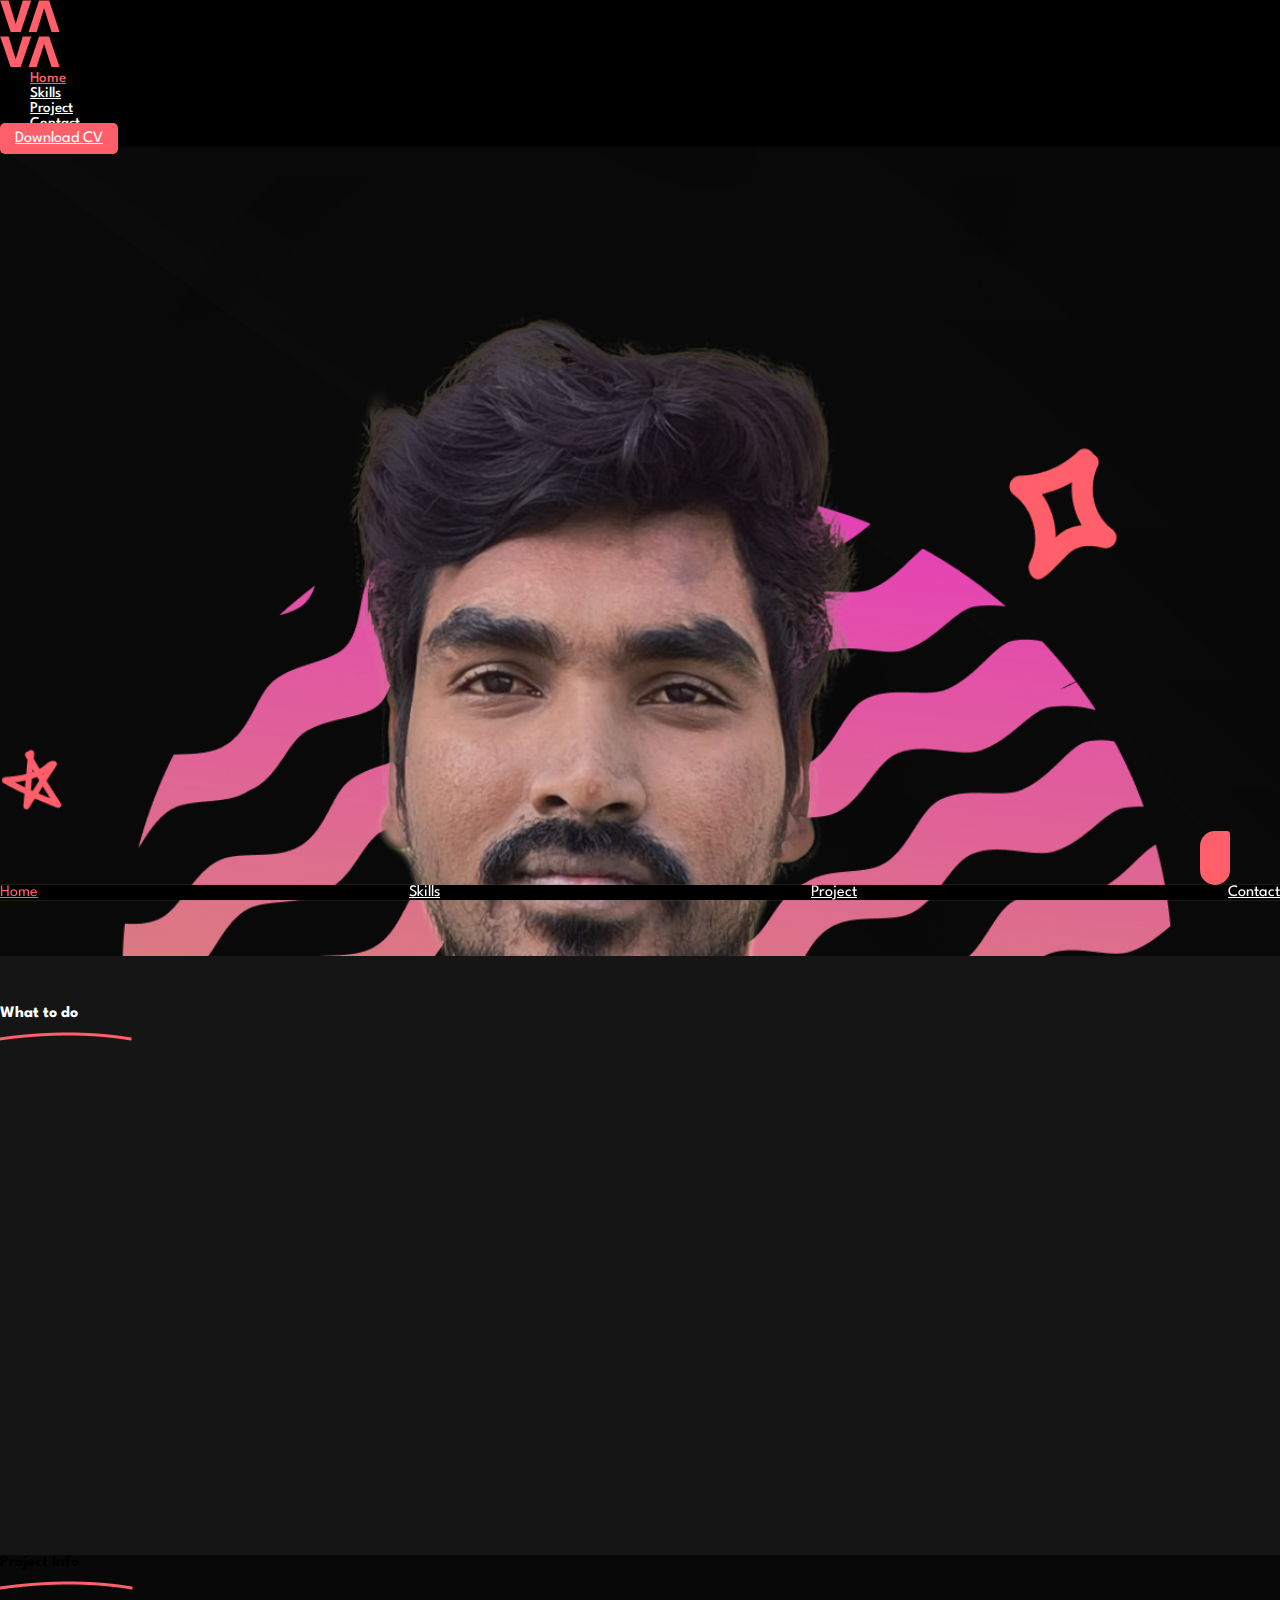
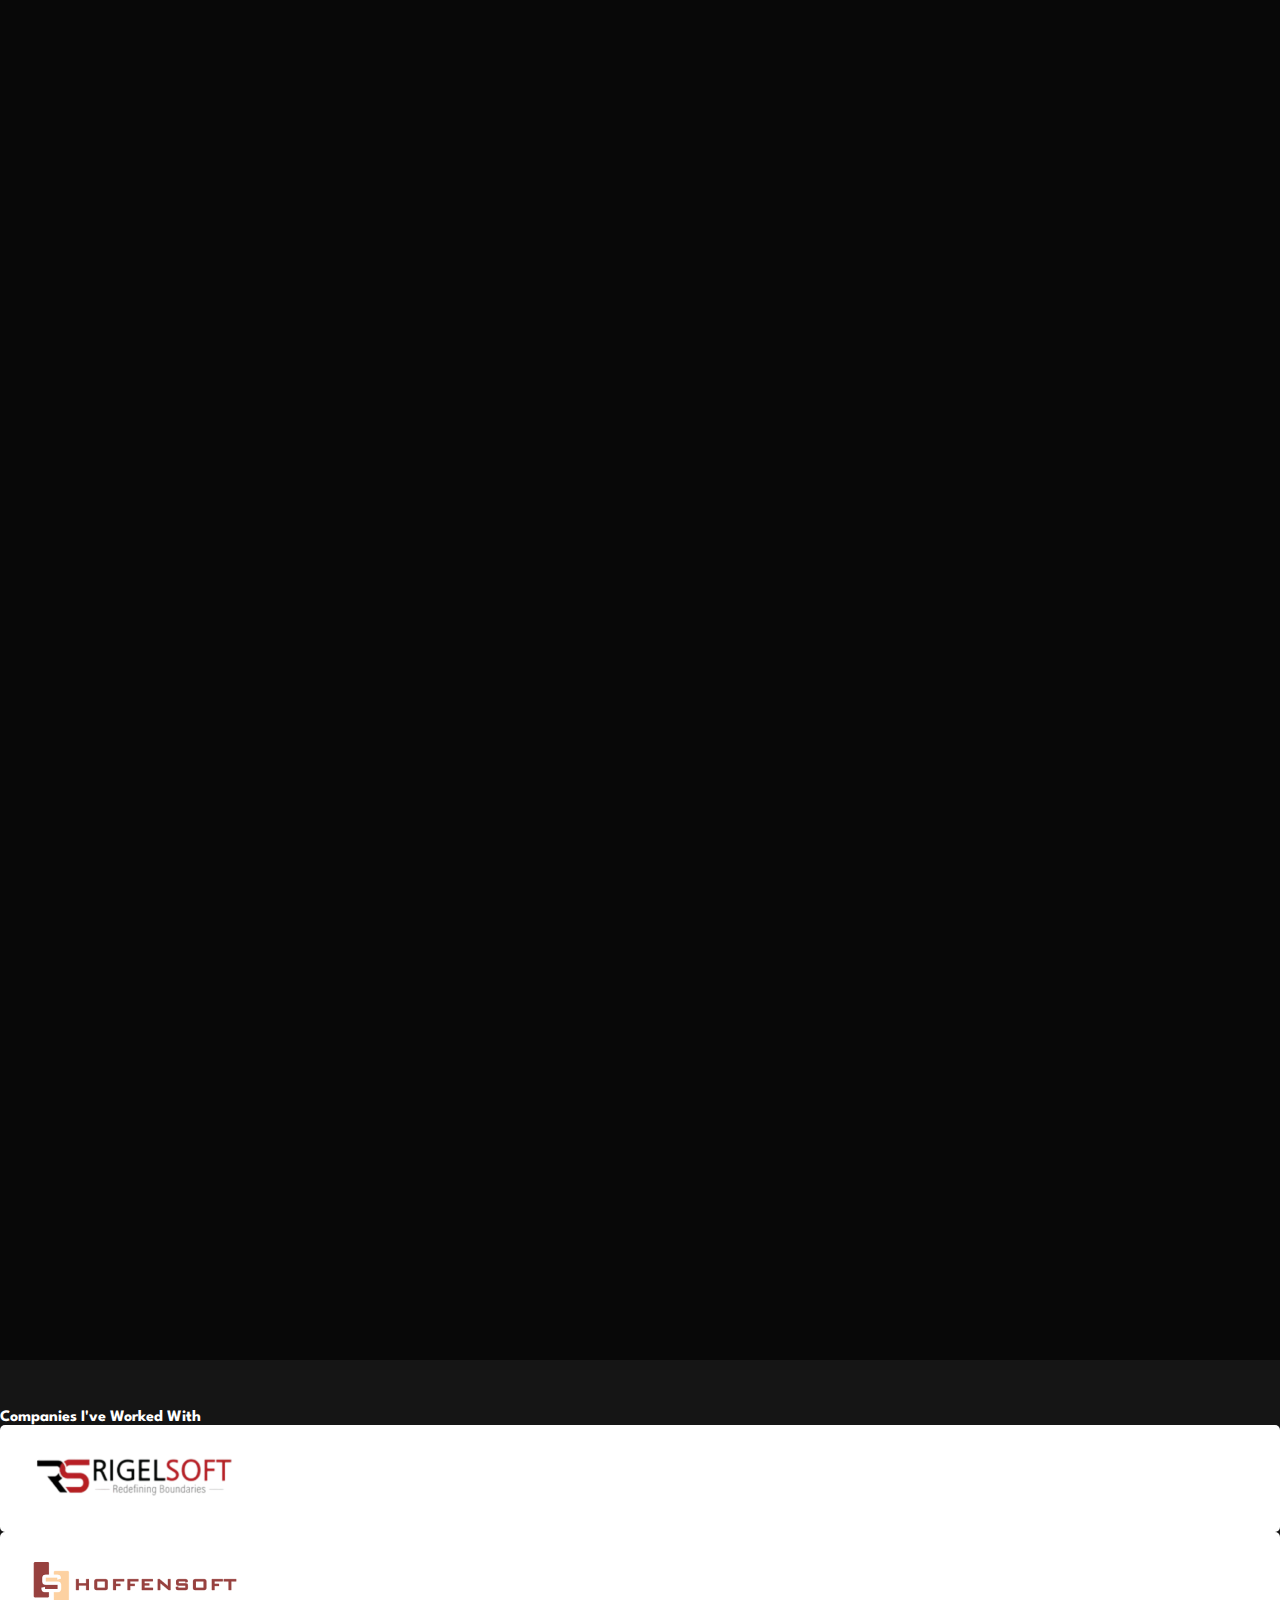
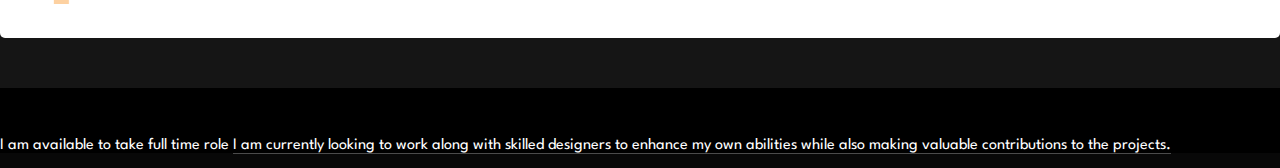
==== index.html @ badbd42b "first commit" ====
<!DOCTYPE html>
<html lang="en">
<head>
  <meta charset="UTF-8">
  <meta http-equiv="X-UA-Compatible" content="IE=edge">
  <meta name="viewport" content="width=device-width, initial-scale=1.0">
  <title>Vasanth | UI/UX Designer | Front End Developer</title>
  <link rel="stylesheet" href="style.css">

  <link href="https://unpkg.com/aos@2.3.1/dist/aos.css" rel="stylesheet">

  <!-- Bootstrap -->
  <link href="https://cdn.jsdelivr.net/npm/bootstrap@5.1.3/dist/css/bootstrap.min.css" rel="stylesheet"
    integrity="sha384-1BmE4kWBq78iYhFldvKuhfTAU6auU8tT94WrHftjDbrCEXSU1oBoqyl2QvZ6jIW3" crossorigin="anonymous"/>
    <script src="https://cdn.jsdelivr.net/npm/bootstrap@5.1.3/dist/js/bootstrap.bundle.min.js"
    integrity="sha384-ka7Sk0Gln4gmtz2MlQnikT1wXgYsOg+OMhuP+IlRH9sENBO0LRn5q+8nbTov4+1p"
    crossorigin="anonymous"></script>

  <!-- Icons -->
  <link rel="stylesheet" href="https://pro.fontawesome.com/releases/v5.10.0/css/all.css"
    integrity="sha384-AYmEC3Yw5cVb3ZcuHtOA93w35dYTsvhLPVnYs9eStHfGJvOvKxVfELGroGkvsg+p" crossorigin="anonymous" />

  <!-- Slider -->
  <link rel="stylesheet" href="https://unpkg.com/swiper/swiper-bundle.min.css" />
  <script src="https://unpkg.com/swiper/swiper-bundle.min.js"></script>

  <!-- Jquery -->
  <script src="https://ajax.googleapis.com/ajax/libs/jquery/3.5.1/jquery.min.js"></script>

  <!-- Own Script -->
  <script src="script.js"></script>
</head>
<body>
  <div id="whatsappChat"></div>
  <div id="header"></div>
  <div class="land_page">
    <div class="container">
      <div class="row align-items-center pt-2 pb-5 py-md-5">
        <div class="col-md-6 col-12 text-end d-block d-md-none">
          <img src="images/vasa.png" alt="ref_img" width="100%">
         </div>
        <div class="col-md-6 px-4 mt-5 mt-md-0 col-12">
          <h1>Hello&#128075; ,</h1>
          <h1>I am <span class="grad_text">Vasantharaj</span></h1>
          <p>Passionate UI Designer and Front-end Developer dedicated to crafting visually stunning and user-centric interfaces, seamlessly bridging design and functionality to deliver exceptional digital experiences.</p>
          <div class="d-flex gap-3 align-items-center">
            <a href="mailto:vasantharaj1998t@gmail.com" class="text-decoration-none btn_va">Hire Me</a>
            <a href="Vasanth_123.pdf" class="text-decoration-none btn_outline_va" download="vasanth_resume">Download CV</a>
          </div>
          <div class="social mt-5 d-flex gap-5 align-items-center">
            <a href="https://linkedln.in/vasantharaj98" target="_blank">
              <i class="fab fa-linkedin"></i>
             </a>
             <a href="https://github.com/vasantharaj98" target="_blank">
              <i class="fab fa-github-square"></i>
            </a>
            <a href="https://www.instagram.com/varnam.designs" target="_blank">
  
              <i class="fab fa-instagram"></i>
                     </a>
            <a href="https://www.behance.net/vasanthraj5" target="_blank">
  
              <i class="fab fa-behance-square"></i>        </a>
            <a href="https://dribbble.com/vasantharaj98" target="_blank">
              <i class="fab fa-dribbble-square"></i>  </a>
          </div>
        </div>
        <div class="col-md-6 col-12 text-end d-none d-md-block">
         <img src="images/vasa.png" alt="ref_img" width="500">
        </div>
      </div>
    </div>
  </div>
  <section id="skills">
  <div class="skill">
    <div class="container">
      <div class="d-flex justify-content-center align-items-center">
        <h4 class="heading">What to do</h4>
      </div>
      <div class="row gy-4 px-2 py-5">
        <div data-aos="fade-right" data-aos-easing="ease-in-out"
        data-aos-duration="600" class="col-md-6 col-12">
            <div class="cus_card">
              <h4>UI/UX Design</h4>
              <div class="row mt-3 gy-4">
                <div class="col-md-6 col-12">
                    <img src="images/star.svg" alt="star" width="25"><span class="ms-3">Web/Mobile App UI</span>
                </div>
                <div class="col-md-6 col-12">
                  <img src="images/star.svg" alt="star" width="25"><span class="ms-3">User Experience</span>
                </div>
                <div class="col-md-6 col-12">
                  <img src="images/star.svg" alt="star" width="25"><span class="ms-3">Icons and Illustrations</span>
                </div>
                <div class="col-md-6 col-12">
                  <img src="images/star.svg" alt="star" width="25"><span class="ms-3">Design System</span>
              </div>
              <div class="col-md-6 col-12">
                <img src="images/star.svg" alt="star" width="25"><span class="ms-3">Micro Interactions</span>
              </div>
              </div>
            </div>
        </div>
        <div data-aos="fade-left" data-aos-easing="ease-in-out"
        data-aos-duration="600" class="col-md-6 col-12">
          <div class="cus_card">
            <h4>Front End Development</h4>
            <div class="row mt-3 gy-4">
              <div class="col-md-6 col-12">
                  <img src="images/star.svg" alt="star" width="25"><span class="ms-3">Web/Mobile App UI</span>
              </div>
              <div class="col-md-6 col-12">
                <img src="images/star.svg" alt="star" width="25"><span class="ms-3">User Experience</span>
              </div>
              <div class="col-md-6 col-12">
                <img src="images/star.svg" alt="star" width="25"><span class="ms-3">Icons and Illustrations</span>
              </div>
              <div class="col-md-6 col-12">
                <img src="images/star.svg" alt="star" width="25"><span class="ms-3">Design System</span>
            </div>
            <div class="col-md-6 col-12">
              <img src="images/star.svg" alt="star" width="25"><span class="ms-3">Micro Interactions</span>
            </div>
            </div>
          </div>
        </div>
      </div>
    </div>
  </div>
</section>
<section id="project">
  <div class="py-5">
    <div class="container">
      <div class="d-flex justify-content-center align-items-center">
        <h4 class="heading text-white">Project Info</h4>
      </div>
      <div class="row gy-4 px-2 py-5">
        <div data-aos="zoom-in" data-aos-easing="linear"
        data-aos-duration="600" class="col-md-6 col-12">
          <a href="#" style="text-decoration: none;">
            <div class="cus_card">
              <h3>TruckBee</h3>
              <span class="text-muted">Branding, Interaction, Web Design, App Design</span>
              <div class="row mt-3 gy-4">
                <div class="col-6">
                    <img src="images/truck_logo_2 1.jpg" alt="star" style="object-fit: cover;width: 100%;">
                </div>
                <div class="col-6">
                  <img src="images/truck_2.jpg" alt="star" style="object-fit: cover;width: 100%;">
                </div>
              </div>
            </div>
          </a>
        </div>
        <div data-aos="zoom-in" data-aos-easing="linear"
        data-aos-duration="600" data-aos-delay="500" class="col-md-6 col-12">
          <a href="#" style="text-decoration: none;">
            <div class="cus_card">
              <h3>Uyiri</h3>
              <span class="text-muted">Branding, Interaction, App Design</span>
              <div class="row mt-3 gy-4">
                <div class="col-6">
                    <img src="images/truck_logo_2 1.jpg" alt="star" style="object-fit: cover;width: 100%;">
                </div>
                <div class="col-6">
                  <img src="images/truck_2.jpg" alt="star" style="object-fit: cover;width: 100%;">
                </div>
              </div>
            </div>
          </a>
        </div>
        <div data-aos="zoom-in" data-aos-easing="linear"
        data-aos-duration="600" class="col-md-6 col-12">
          <a href="#" style="text-decoration: none;">
            <div class="cus_card">
              <h3>Lyfngo</h3>
              <span class="text-muted">Branding, Interaction, Web Design, App Design</span>
              <div class="row mt-3 gy-4">
                <div class="col-6">
                    <img src="images/truck_logo_2 1.jpg" alt="star" style="object-fit: cover;width: 100%;">
                </div>
                <div class="col-6">
                  <img src="images/truck_2.jpg" alt="star" style="object-fit: cover;width: 100%;">
                </div>
              </div>
            </div>
          </a>
        </div>
        <div data-aos="zoom-in" data-aos-easing="linear"
        data-aos-duration="600" data-aos-delay="500" class="col-md-6 col-12">
          <a href="#" style="text-decoration: none;">
            <div class="cus_card">
              <h3>Uyirbu</h3>
              <span class="text-muted">Web Design, Development</span>
              <div class="row mt-3 gy-4">
                <div class="col-6">
                    <img src="images/truck_logo_2 1.jpg" alt="star" style="object-fit: cover;width: 100%;">
                </div>
                <div class="col-6">
                  <img src="images/truck_2.jpg" alt="star" style="object-fit: cover;width: 100%;">
                </div>
              </div>
            </div>
          </a>
        </div>
        <div class="col-md-6  col-12" data-aos="zoom-in" data-aos-easing="linear"
        data-aos-duration="600">
          <a href="#" style="text-decoration: none;">
            <div class="cus_card">
              <h3>Origin</h3>
              <span class="text-muted">Branding, Web Design</span>
              <div class="row mt-3 gy-4">
                <div class="col-6">
                    <img src="images/truck_logo_2 1.jpg" alt="star" style="object-fit: cover;width: 100%;">
                </div>
                <div class="col-6">
                  <img src="images/truck_2.jpg" alt="star" style="object-fit: cover;width: 100%;">
                </div>
              </div>
            </div>
          </a>
        </div>
      </div>
    </div>
  </div>
</section>
  <div class="skill">
    <div class="container">
      <div class="d-flex justify-content-center align-items-center">
        <h4 class="heading">Companies I've Worked With</h4>
      </div>
      <div class="row justify-content-center gy-4 py-5">
        <div class="col-md-3 col-11">
            <div class="com_card text-center">
              <a href="https://rigelsoft.com/" target="_blank">
              <img src="images/rigel.png" alt="rigel">
            </a>
            </div>
        </div>
        <div class="col-md-3 col-11">
          <div class="com_card text-center">
            <a href="https://www.hoffensoft.com/" target="_blank">
            <img src="images/hoffen.png" alt="hoffen">
          </a>
          </div>
        </div>
      </div>
    </div>
  </div>
  <div id="footer"></div>
  <div class="mobile_menu d-md-none">
    <div class="container px-4 py-3">
      <ul class="navbar-nav">
        <li class="nav-item">
          <a class="nav-link active" aria-current="page" href="#">Home</a>
        </li>
        <li class="nav-item">
          <a class="nav-link" href="#skills">Skills</a>
        </li>
        <li class="nav-item">
          <a class="nav-link" href="#project">Project</a>
        </li>
        <li class="nav-item">
          <a class="nav-link" href="#footer">Contact</a>
        </li>
      </ul>
    </div>
  </div>
</body>

<script src="https://unpkg.com/aos@2.3.1/dist/aos.js"></script>

<script>
  AOS.init();
</script>

</html>
---- style.css ----
@import url('https://fonts.googleapis.com/css2?family=League+Spartan:wght@100;300;400;500;600&display=swap');

:root {
    --FONT-FAMILY-ONE: 'League Spartan', sans-serif;
    --FONT-FAMILY-TWO: 'Poppins', sans-serif;
    --BLACK: #000;
    --WHITE:#fff;
    --PRIMARY-COLOR: #FF5F6A;
    --SECONDARY-COLOR: #1A8917;
    --TEXT-COLOR: #ececec;
    --BG-COLOR: #080808;
    --SEC-BG-COLOR: #151515;
    --BORDER-COLOR: #ffdbbe;
    --LIGHT-COLOR: #c6c6c6;
}

*{
    margin: 0;
    padding: 0;
    box-sizing: border-box;
    scroll-behavior: smooth;
}
body{
    background-color: var(--BG-COLOR) !important;
    width: 100%;
    height: 100%;
    font-family: var(--FONT-FAMILY-ONE) !important;
    min-height: 100vh;
    display: flex;
    flex-direction: column;
}

.btn_va{
    background-color: var(--PRIMARY-COLOR);
    color: #fff; 
    padding: 10px 15px;
    border-radius: 5px;
    border-color: var(--PRIMARY-COLOR) !important;
    border: 1px solid;
}
.btn_outline_va{
    border-color: var(--PRIMARY-COLOR);
    border: 1px solid;
    color: var(--PRIMARY-COLOR); 
    padding: 10px 15px;
    border-radius: 5px;
}

.btn_va:hover{
    background-color: var(--PRIMARY-COLOR);
    color: #fff; 
    position: relative;
    overflow: hidden;
}
.btn_va:hover::before{
    content: '';
    width: 15px;
    height: 100px;
    transform: rotate(45deg);
    background: #fff;
    position: absolute;
    top: -50px;
    left: -10px;
    opacity: 0;
    animation: slide 0.5s ease-in-out;
}
@keyframes slide{
    from{
        top: -50px;
        left: -10px;
        opacity: 0;
    }
    to{
        top: -10px;
        left: 150px;  
        opacity: 1;
    }
}
.btn_outline_va:hover{
    border-color: var(--PRIMARY-COLOR);
    color: var(--PRIMARY-COLOR); 
    position: relative;
    overflow: hidden;
}
.btn_outline_va:hover::before{
    content: '';
    width: 15px;
    height: 100px;
    transform: rotate(45deg);
    background: #fff;
    position: absolute;
    top: -50px;
    left: -10px;
    opacity: 0;
    animation: slide 0.5s ease-in-out;
}

.heading{
    position: relative;
    width: fit-content;
}
.heading::before{
    content: url(images/Vector.png);
    position: absolute;
    left: 50%;
    transform: translateX(-50%);
    bottom: -35px;
}
.cus_card{
    border-radius: 5px;
    border: 1px solid rgba(255, 95, 106, 0.27);
    background: linear-gradient(117deg, rgba(255, 255, 255, 0.07) 0.95%, rgba(255, 255, 255, 0.00) 100%);
    backdrop-filter: blur(18.5px);
    color: var(--WHITE);
    padding: 40px;

}
.com_card{
    border-radius: 5px;
    background: #fff;
    backdrop-filter: blur(18.5px);
    color: var(--WHITE);
    padding: 30px;
}
.available{
    position: relative;
}
.available::before{
    content: '';
    width: 15px;
    height: 15px;
    border-radius: 50%;
    background-color: #1A8917;
    position: absolute;
    top: 3.5px;
    left: -30px;
    display: block;
}
.available::after{
    content: '';
    width: 15px;
    height: 15px;
    border-radius: 50%;
    position: absolute;
    display: block;
    animation: myMove 2s infinite ease-in-out;
}

@keyframes myMove {
    0%{
        width: 15px;
        height: 15px;
        top: 3.5px;
        left: -30px;
        border: 2px solid #1A8917;
        opacity: 1;
    }
    100%{
        width: 30px;
        height: 30px;
        border: 2px solid #1A8917;
        opacity: 0;
        top: -4px;
        left: -37px;
    }
}

/* Header */
.top_header{
    z-index: 100;
    width: 100%;
    background-color: var(--BLACK);
}
.top_header .fixed-top{
    top: -40px !important;
    transform: translateY(40px);
    transition: transform .3s ease;
    background-color: var(--BLACK);
}
/* Header */

/* Header V3 */
.top_header.v3{
    box-shadow: 0px 0px 3px;
}
.top_header.v3 .fixed-top{
    box-shadow: 0px 0px 3px;
}
.top_header.v3 .nav-link{
    font-size: 15px;
    font-weight: 500;
    padding: 0px 30px !important;
    color: var(--WHITE) !important;
}
.top_header.v3 .nav-link:hover{
    color: var(--PRIMARY-COLOR) !important;
}
.top_header.v3 .nav-link.active{
    color: var(--PRIMARY-COLOR) !important;
}
.top_header.v3 .fixed-top .nav-link{
    color: var(--WHITE)!important;
}
.top_header.v3 .fixed-top .nav-link.active{
    color: var(--PRIMARY-COLOR)!important;
}
.top_header.v3 .fixed-top .nav-link:hover{
    color: var(--PRIMARY-COLOR) !important;
}
.top_header.v3 .btn{
    background-color: var(--PRIMARY-COLOR);
    color: #fff; 
    padding: 8px 15px;
    border-radius: 5px;
    position: relative;
    overflow: hidden;
}
.top_header.v3 .btn:hover::before{
    content: '';
    width: 15px;
    height: 100px;
    transform: rotate(45deg);
    background: #fff;
    position: absolute;
    top: -50px;
    left: -10px;
    opacity: 0;
    animation: slide 0.5s ease-in-out;
}
.top_header.v3 .dropdown-menu{
    background-color: var(--SECONDARY-COLOR) !important;
    width: 250px;
}
.top_header.v3 .dropdown-item{
    color: var(--WHITE) !important;
    font-size: 14px;
}
.top_header.v3 .dropdown-item:hover{
    background-color: var(--SECONDARY-COLOR) !important;
}
.top_header.v3 .dropdown-item:focus{
    background-color: var(--SECONDARY-COLOR) !important;
}
/* Header V3 */

/* Footer V1 */
#footer{
    margin-top: auto;
}
.footer.v1{
    background-color: var(--BLACK);
    color: var(--WHITE);
}
.footer.v1 i{
    color: var(--WHITE);
    font-size: 27px;
} 
.footer.v1 i:hover{
    color: var(--PRIMARY-COLOR);
    font-size: 27px;
}
/* Footer V1 */

.mobile_menu{
    position: fixed;
    bottom: 0;
    width: 100%;
    background: var(--BLACK);
    box-shadow: 0px 0px 1px #737373;
}

.mobile_menu .navbar-nav{
    display: flex;
    justify-content: space-between;
    flex-direction: row;
}

.mobile_menu .nav-link{
    color: var(--WHITE);
}

.mobile_menu .nav-link.active{
    color: var(--PRIMARY-COLOR);
}

.mobile_menu .nav-link:hover{
    color: var(--PRIMARY-COLOR);
}

.social a{
    font-size: 27px;
    color: var(--WHITE);
    text-decoration: none;
}
.social a:hover{
    font-size: 27px;
    color: var(--PRIMARY-COLOR);
    text-decoration: none;
}

/* Whatsapp Chat */
.chat_withus{
    position: fixed;
    right:50px;
    bottom:30px;
    z-index: 1111111; 
}
.chat-red{
    background-color: var(--PRIMARY-COLOR) !important;
    color: #fff !important;
    padding:15px 15px !important;
    border-radius: 50px 10px 50px 50px;
    position: relative;
}

.chat_withus a{
    /* box-shadow: 0px 0px 5px #a8a8a8; */
    font-size: 25px !important;
}
/* Whatsapp Chat */

/* Components Styles */


/* Land Page */

.land_page{
    background: url(images/top_bg.png);
    height: 90vh;
    width: 100%;
    background-repeat: no-repeat;
    /* background-position: center; */
    object-fit: cover;
    overflow: hidden;
}
.land_page h1{
    color: var(--WHITE);
}
.land_page p{
    padding: 10px 0px;
    line-height: 35px;
    font-size: 20px;
    color: var(--WHITE);
}
.land_page .grad_text{
    background: linear-gradient(92deg, #E741B8 40.97%, rgba(255, 188, 16, 0.83) 97.34%);
background-clip: text;
-webkit-background-clip: text;
-webkit-text-fill-color: transparent;
}

/* Skills */

.skill{
    background-color: var(--SEC-BG-COLOR);
    padding: 50px 0px;
}
.skill h4{
    color: var(--WHITE);
}


/* Components Styles */

@media(max-width:830px){

}

@media(max-width:500px){
    .cus_card{
        padding: 25px;
    
    }
    .chat_withus{
        right:20px;
        bottom:100px;
    }
    #footer{
        padding-bottom: 110px;
    }
    .land_page{
        height: 100%;
    }
}
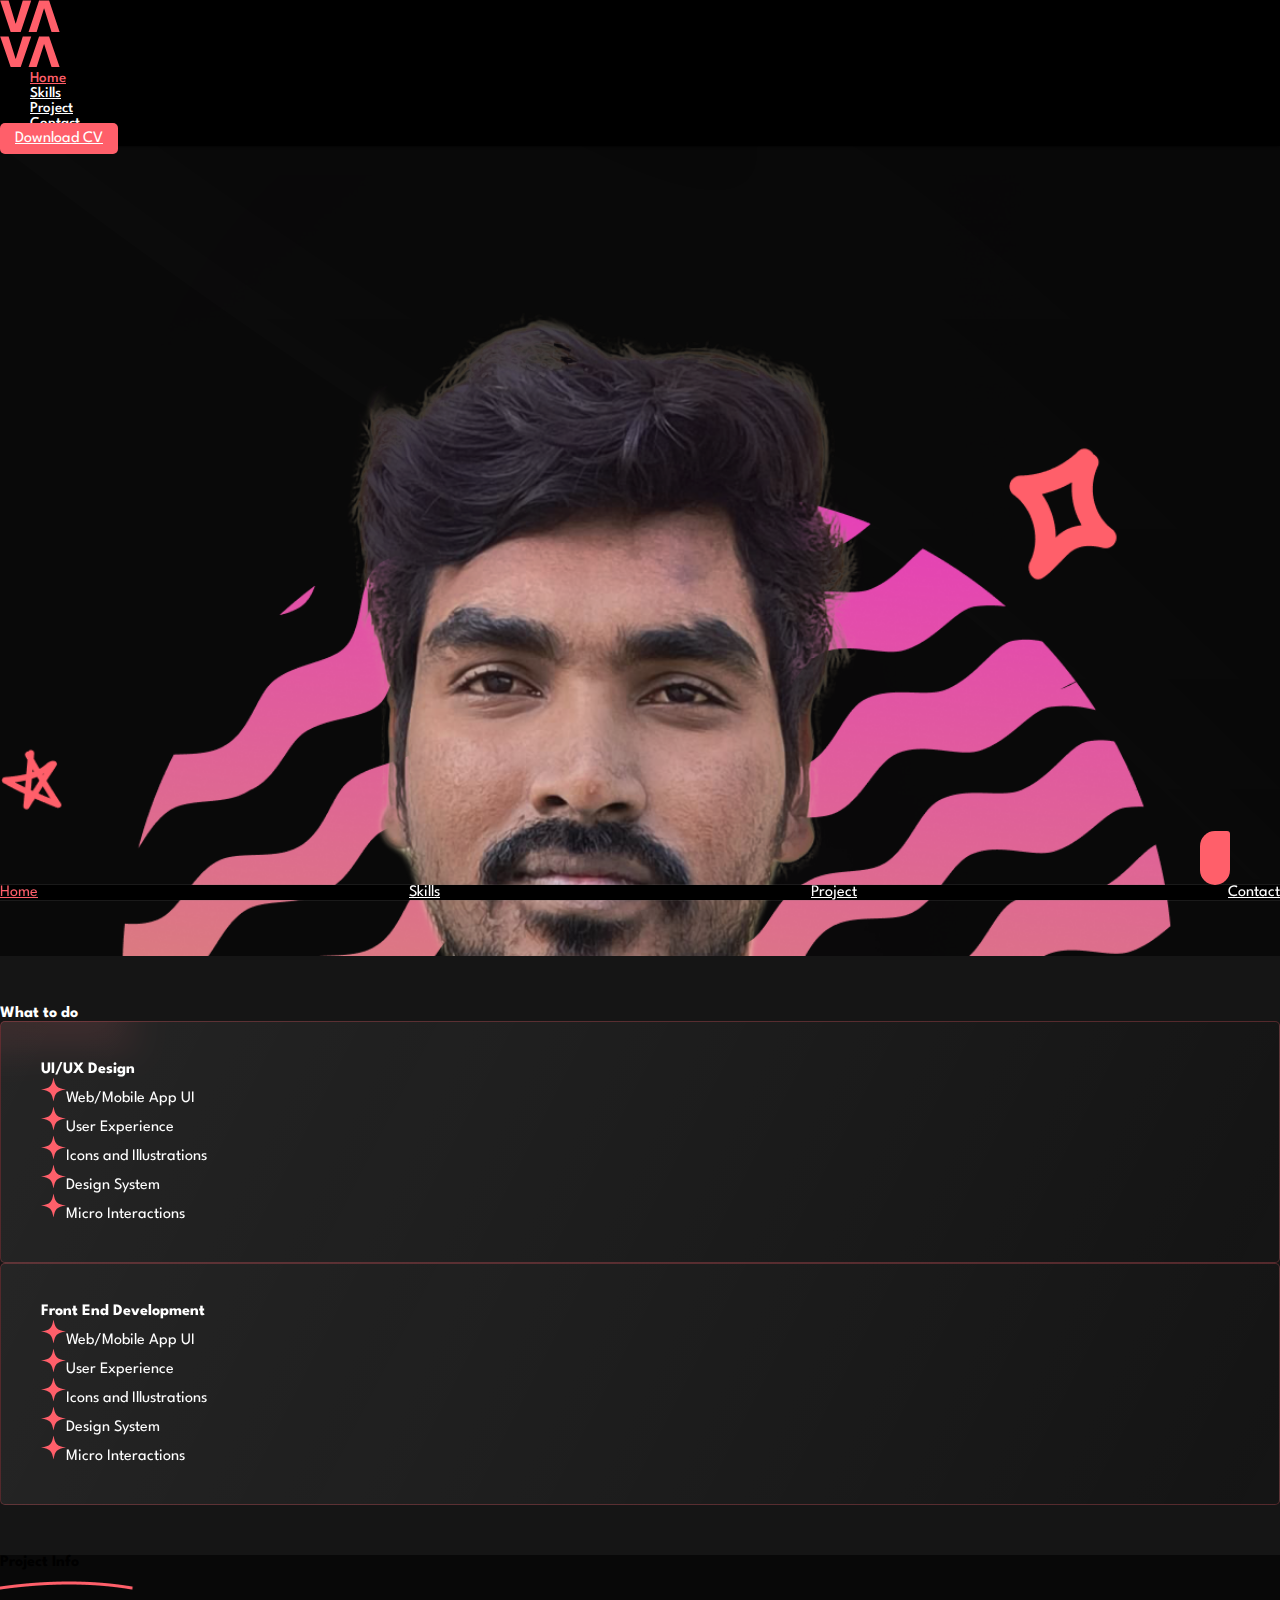
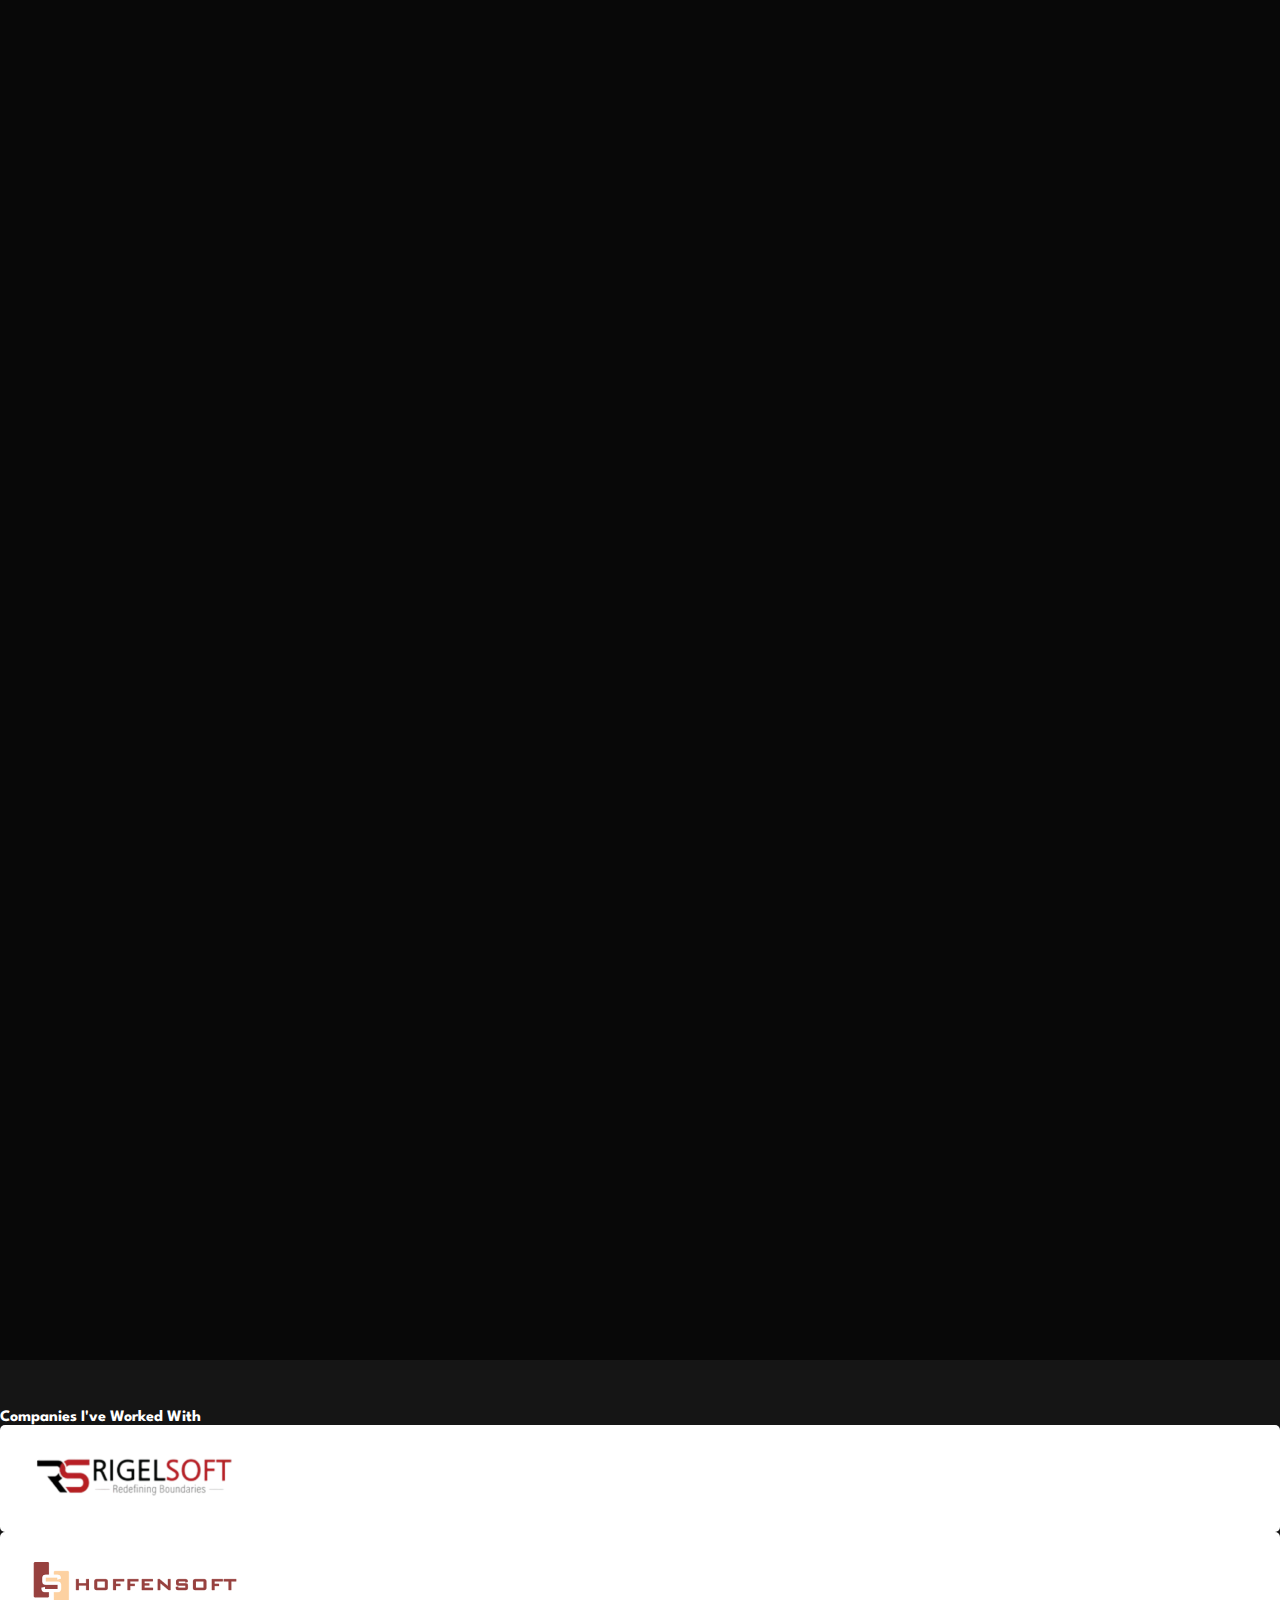
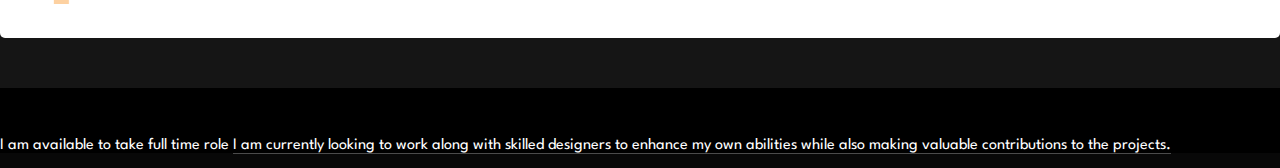
==== commit ce09c57c: "update 10/01" ====
--- a/index.html
+++ b/index.html
@@ -78,8 +78,7 @@
         <h4 class="heading">What to do</h4>
       </div>
       <div class="row gy-4 px-2 py-5">
-        <div data-aos="fade-right" data-aos-easing="ease-in-out"
-        data-aos-duration="600" class="col-md-6 col-12">
+        <div class="col-md-6 col-12">
             <div class="cus_card">
               <h4>UI/UX Design</h4>
               <div class="row mt-3 gy-4">
@@ -101,8 +100,7 @@
               </div>
             </div>
         </div>
-        <div data-aos="fade-left" data-aos-easing="ease-in-out"
-        data-aos-duration="600" class="col-md-6 col-12">
+        <div class="col-md-6 col-12">
           <div class="cus_card">
             <h4>Front End Development</h4>
             <div class="row mt-3 gy-4">
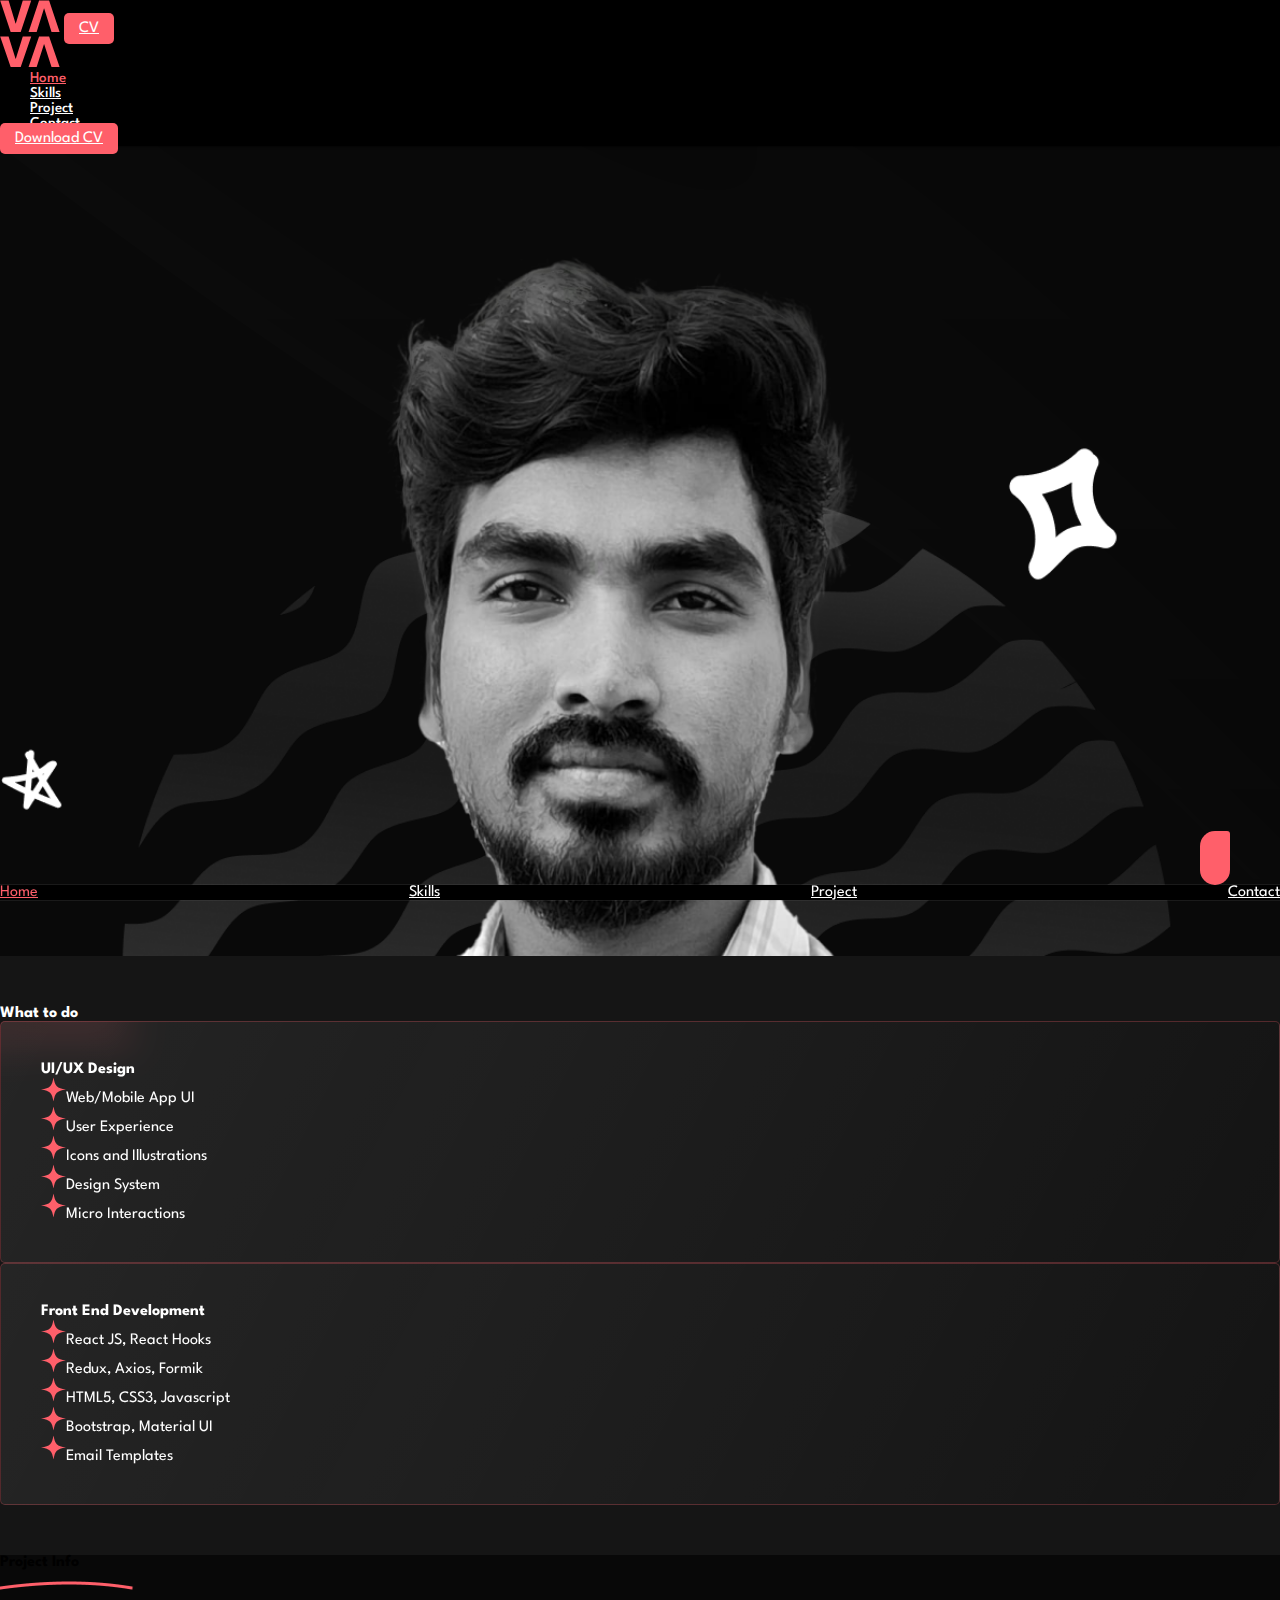
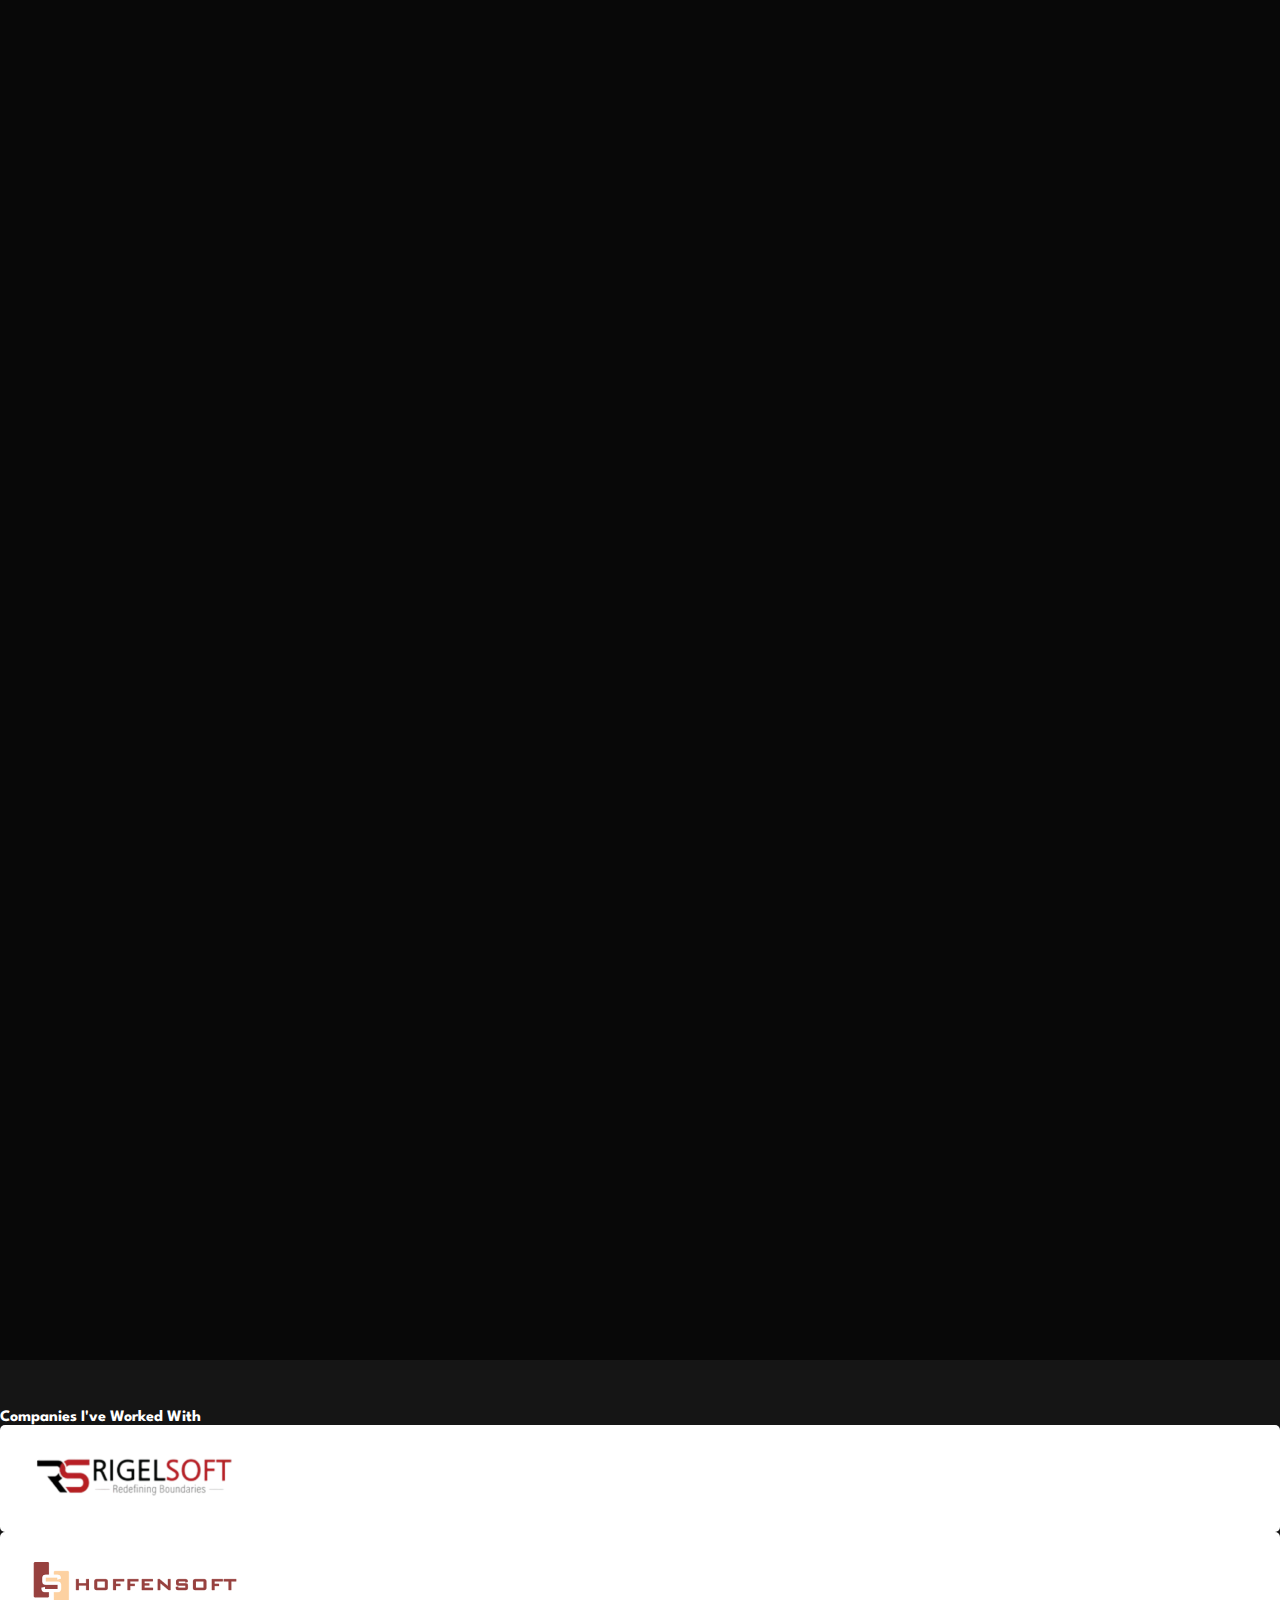
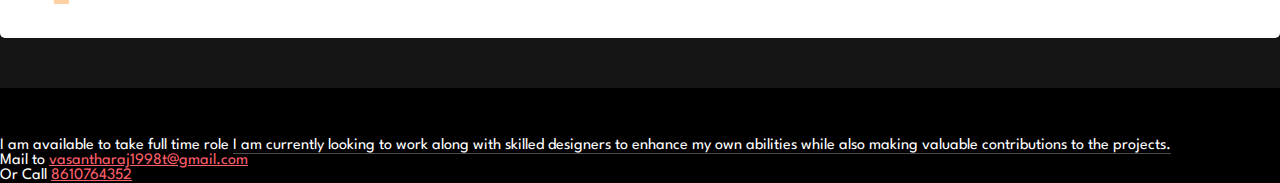
==== commit a5ef2899: "update 11/01" ====
--- a/index.html
+++ b/index.html
@@ -4,6 +4,7 @@
   <meta charset="UTF-8">
   <meta http-equiv="X-UA-Compatible" content="IE=edge">
   <meta name="viewport" content="width=device-width, initial-scale=1.0">
+  <link rel="icon" type="image/x-icon" href="/images/logo.svg">
   <title>Vasanth | UI/UX Designer | Front End Developer</title>
   <link rel="stylesheet" href="style.css">
 
@@ -20,10 +21,6 @@
   <link rel="stylesheet" href="https://pro.fontawesome.com/releases/v5.10.0/css/all.css"
     integrity="sha384-AYmEC3Yw5cVb3ZcuHtOA93w35dYTsvhLPVnYs9eStHfGJvOvKxVfELGroGkvsg+p" crossorigin="anonymous" />
 
-  <!-- Slider -->
-  <link rel="stylesheet" href="https://unpkg.com/swiper/swiper-bundle.min.css" />
-  <script src="https://unpkg.com/swiper/swiper-bundle.min.js"></script>
-
   <!-- Jquery -->
   <script src="https://ajax.googleapis.com/ajax/libs/jquery/3.5.1/jquery.min.js"></script>
 
@@ -31,46 +28,46 @@
   <script src="script.js"></script>
 </head>
 <body>
-  <div id="whatsappChat"></div>
+    <div id="whatsappChat"></div>
   <div id="header"></div>
-  <div class="land_page">
-    <div class="container">
-      <div class="row align-items-center pt-2 pb-5 py-md-5">
-        <div class="col-md-6 col-12 text-end d-block d-md-none">
-          <img src="images/vasa.png" alt="ref_img" width="100%">
-         </div>
-        <div class="col-md-6 px-4 mt-5 mt-md-0 col-12">
-          <h1>Hello&#128075; ,</h1>
-          <h1>I am <span class="grad_text">Vasantharaj</span></h1>
-          <p>Passionate UI Designer and Front-end Developer dedicated to crafting visually stunning and user-centric interfaces, seamlessly bridging design and functionality to deliver exceptional digital experiences.</p>
-          <div class="d-flex gap-3 align-items-center">
-            <a href="mailto:vasantharaj1998t@gmail.com" class="text-decoration-none btn_va">Hire Me</a>
-            <a href="Vasanth_123.pdf" class="text-decoration-none btn_outline_va" download="vasanth_resume">Download CV</a>
-          </div>
-          <div class="social mt-5 d-flex gap-5 align-items-center">
-            <a href="https://linkedln.in/vasantharaj98" target="_blank">
-              <i class="fab fa-linkedin"></i>
-             </a>
-             <a href="https://github.com/vasantharaj98" target="_blank">
-              <i class="fab fa-github-square"></i>
-            </a>
-            <a href="https://www.instagram.com/varnam.designs" target="_blank">
-  
-              <i class="fab fa-instagram"></i>
-                     </a>
-            <a href="https://www.behance.net/vasanthraj5" target="_blank">
-  
-              <i class="fab fa-behance-square"></i>        </a>
-            <a href="https://dribbble.com/vasantharaj98" target="_blank">
-              <i class="fab fa-dribbble-square"></i>  </a>
-          </div>
-        </div>
-        <div class="col-md-6 col-12 text-end d-none d-md-block">
-         <img src="images/vasa.png" alt="ref_img" width="500">
-        </div>
-      </div>
-    </div>
-  </div>
+    <div class="land_page">
+      <div class="container">
+        <div class="row align-items-center pt-2 pb-5 py-md-5">
+          <div class="col-md-6 col-12 text-end d-block d-md-none">
+            <img src="images/vasa_1.png" alt="ref_img" width="100%">
+           </div>
+          <div class="col-md-6 px-4 mt-5 mt-md-0 col-12">
+            <h1>Hello&#128075; ,</h1>
+            <h1>I am <span class="grad_text">Vasantharaj</span></h1>
+            <p>Passionate UI Designer and Front-end Developer dedicated to crafting visually stunning and user-centric interfaces, seamlessly bridging design and functionality to deliver exceptional digital experiences.</p>
+            <div class="d-flex gap-3 align-items-center">
+              <a href="mailto:vasantharaj1998t@gmail.com" class="text-decoration-none btn_va">Hire Me</a>
+              <a href="https://drive.google.com/file/d/1Np-G5-OfYJnf1ZvyQcKqChGC1OTNnN53/view" target="_blank" class="text-decoration-none btn_outline_va">Download CV</a>
+            </div>
+            <div class="social mt-5 d-flex gap-5 align-items-center">
+              <a href="https://www.linkedin.com/in/vasantharaj98/" target="_blank">
+                <i class="fab fa-linkedin"></i>
+               </a>
+               <a href="https://github.com/vasantharaj98" target="_blank">
+                <i class="fab fa-github-square"></i>
+              </a>
+              <a href="https://www.instagram.com/varnam.designs" target="_blank">
+    
+                <i class="fab fa-instagram"></i>
+                       </a>
+              <a href="https://www.behance.net/vasanthraj5" target="_blank">
+    
+                <i class="fab fa-behance-square"></i>        </a>
+              <a href="https://dribbble.com/vasantharaj98" target="_blank">
+                <i class="fab fa-dribbble-square"></i>  </a>
+            </div>
+          </div>
+          <div class="col-md-6 col-12 text-end d-none d-md-block">
+           <img src="images/vasa_1.png" alt="ref_img" width="500">
+          </div>
+        </div>
+      </div>
+    </div>
   <section id="skills">
   <div class="skill">
     <div class="container">
@@ -105,19 +102,19 @@
             <h4>Front End Development</h4>
             <div class="row mt-3 gy-4">
               <div class="col-md-6 col-12">
-                  <img src="images/star.svg" alt="star" width="25"><span class="ms-3">Web/Mobile App UI</span>
-              </div>
-              <div class="col-md-6 col-12">
-                <img src="images/star.svg" alt="star" width="25"><span class="ms-3">User Experience</span>
-              </div>
-              <div class="col-md-6 col-12">
-                <img src="images/star.svg" alt="star" width="25"><span class="ms-3">Icons and Illustrations</span>
-              </div>
-              <div class="col-md-6 col-12">
-                <img src="images/star.svg" alt="star" width="25"><span class="ms-3">Design System</span>
+                  <img src="images/star.svg" alt="star" width="25"><span class="ms-3">React JS, React Hooks</span>
+              </div>
+              <div class="col-md-6 col-12">
+                <img src="images/star.svg" alt="star" width="25"><span class="ms-3">Redux, Axios, Formik</span>
+              </div>
+              <div class="col-md-6 col-12">
+                <img src="images/star.svg" alt="star" width="25"><span class="ms-3">HTML5, CSS3, Javascript</span>
+              </div>
+              <div class="col-md-6 col-12">
+                <img src="images/star.svg" alt="star" width="25"><span class="ms-3">Bootstrap, Material UI</span>
             </div>
             <div class="col-md-6 col-12">
-              <img src="images/star.svg" alt="star" width="25"><span class="ms-3">Micro Interactions</span>
+              <img src="images/star.svg" alt="star" width="25"><span class="ms-3">Email Templates</span>
             </div>
             </div>
           </div>
@@ -151,7 +148,7 @@
           </a>
         </div>
         <div data-aos="zoom-in" data-aos-easing="linear"
-        data-aos-duration="600" data-aos-delay="500" class="col-md-6 col-12">
+        data-aos-duration="600" class="col-md-6 col-12">
           <a href="#" style="text-decoration: none;">
             <div class="cus_card">
               <h3>Uyiri</h3>
@@ -185,7 +182,7 @@
           </a>
         </div>
         <div data-aos="zoom-in" data-aos-easing="linear"
-        data-aos-duration="600" data-aos-delay="500" class="col-md-6 col-12">
+        data-aos-duration="600" class="col-md-6 col-12">
           <a href="#" style="text-decoration: none;">
             <div class="cus_card">
               <h3>Uyirbu</h3>
@@ -264,12 +261,11 @@
       </ul>
     </div>
   </div>
+  
+  <script src="https://unpkg.com/aos@2.3.1/dist/aos.js"></script>
+  
+  <script>
+    AOS.init();
+  </script>
 </body>
-
-<script src="https://unpkg.com/aos@2.3.1/dist/aos.js"></script>
-
-<script>
-  AOS.init();
-</script>
-
 </html>--- a/style.css
+++ b/style.css
@@ -283,10 +283,6 @@
     color: var(--PRIMARY-COLOR);
 }
 
-.mobile_menu .nav-link:hover{
-    color: var(--PRIMARY-COLOR);
-}
-
 .social a{
     font-size: 27px;
     color: var(--WHITE);
@@ -358,7 +354,12 @@
 .skill h4{
     color: var(--WHITE);
 }
-
+#skills{
+    scroll-margin-top: 50px;
+}
+#project{
+    scroll-margin-top: 50px;
+}
 
 /* Components Styles */
 
@@ -375,7 +376,7 @@
         right:20px;
         bottom:100px;
     }
-    #footer{
+    .footer{
         padding-bottom: 110px;
     }
     .land_page{
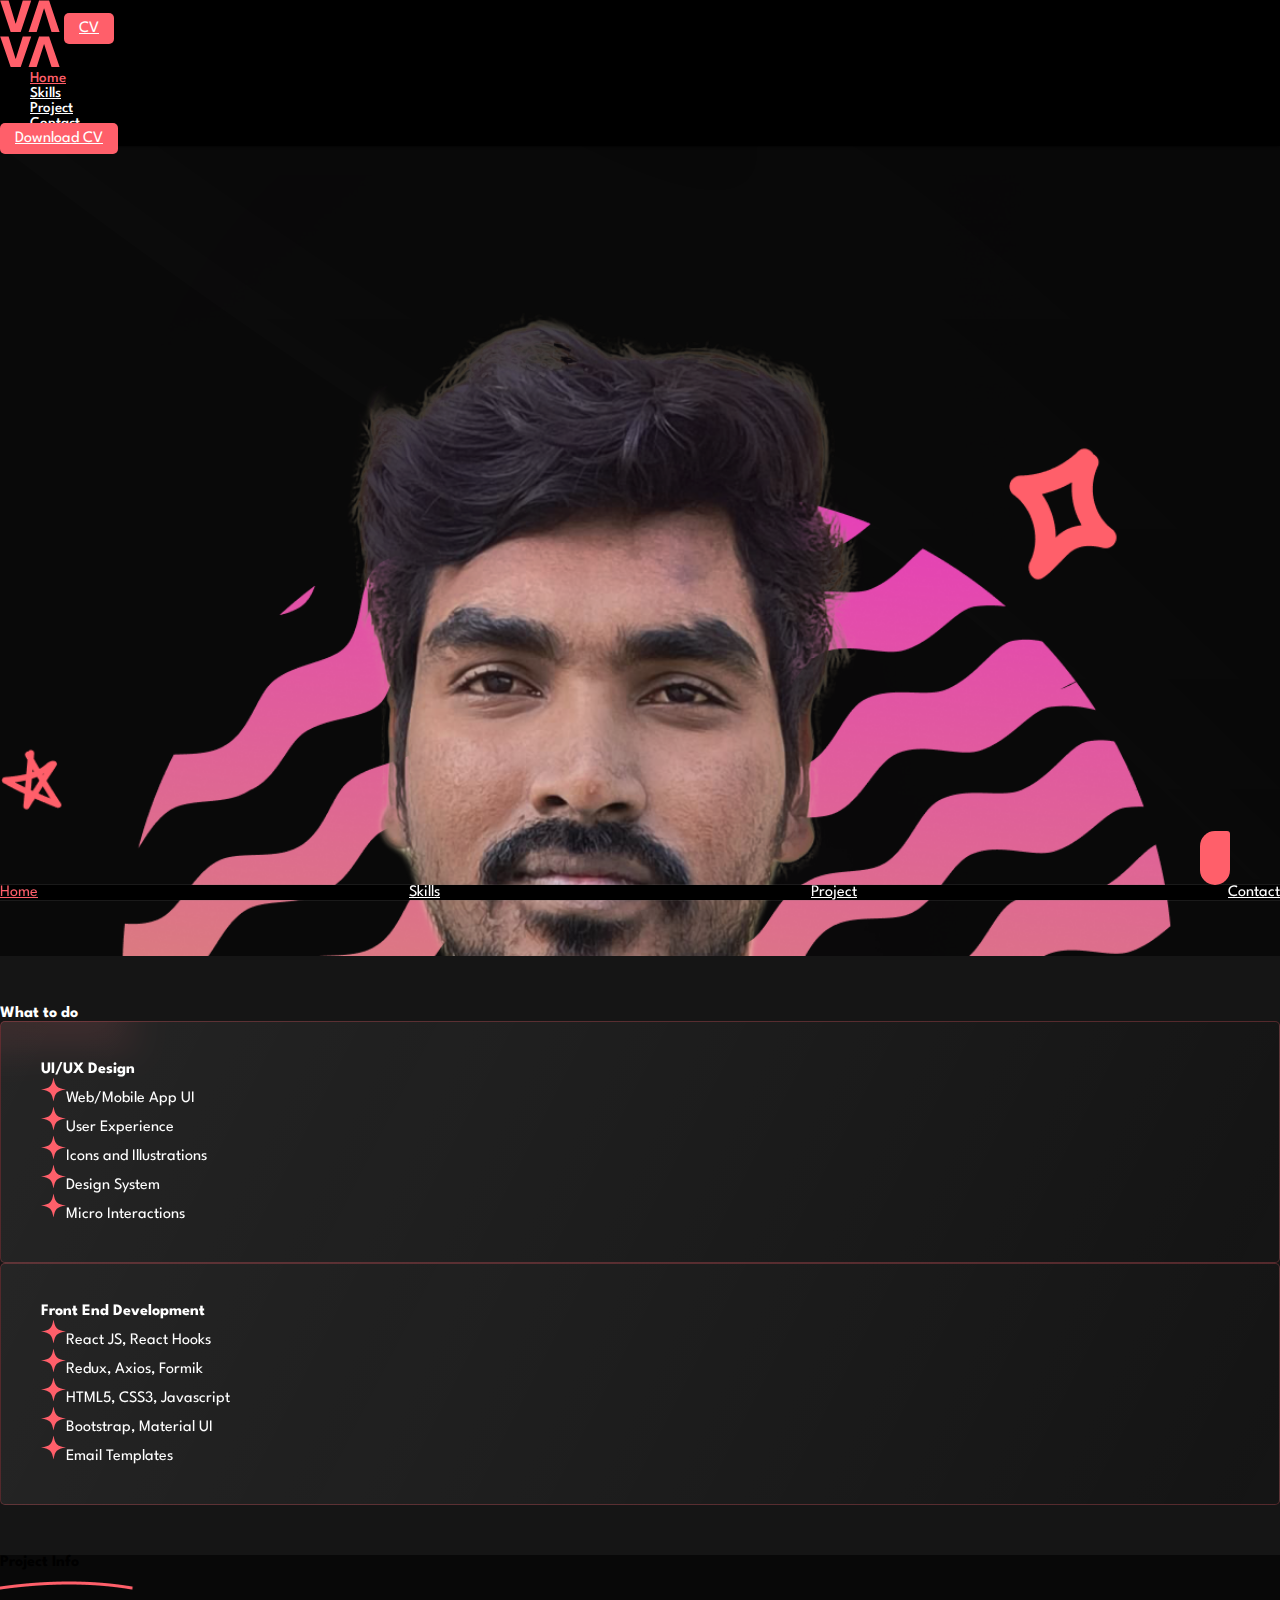
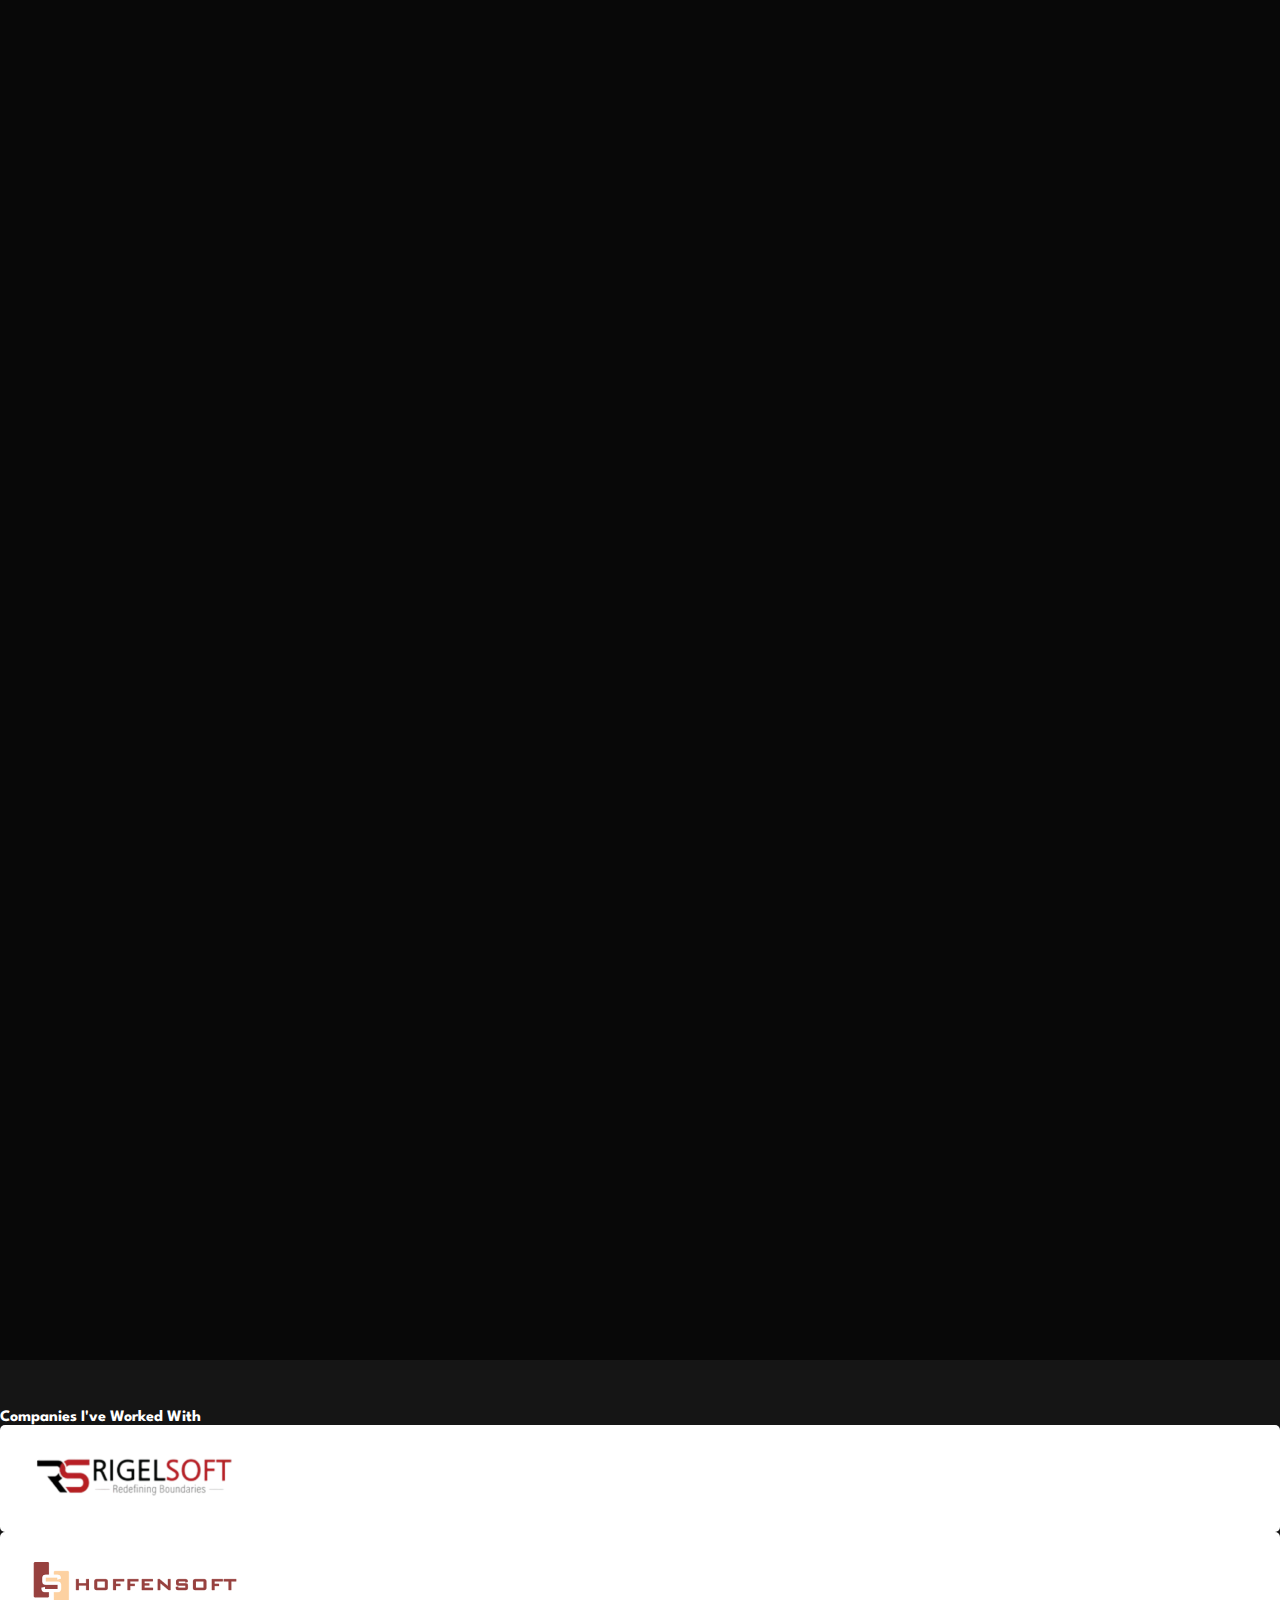
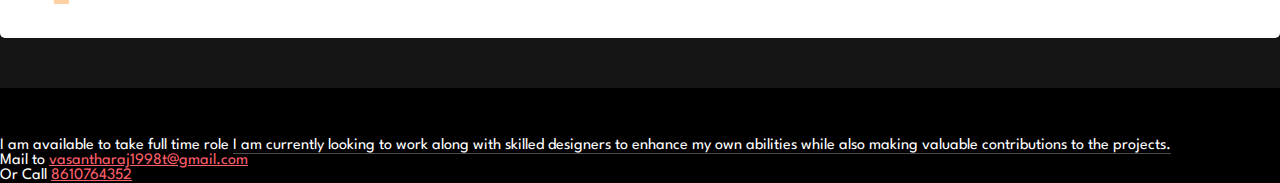
==== commit 992f4e90: "update 12/01" ====
--- a/index.html
+++ b/index.html
@@ -34,7 +34,7 @@
       <div class="container">
         <div class="row align-items-center pt-2 pb-5 py-md-5">
           <div class="col-md-6 col-12 text-end d-block d-md-none">
-            <img src="images/vasa_1.png" alt="ref_img" width="100%">
+            <img src="images/vasa.png" alt="ref_img" width="100%">
            </div>
           <div class="col-md-6 px-4 mt-5 mt-md-0 col-12">
             <h1>Hello&#128075; ,</h1>
@@ -63,7 +63,7 @@
             </div>
           </div>
           <div class="col-md-6 col-12 text-end d-none d-md-block">
-           <img src="images/vasa_1.png" alt="ref_img" width="500">
+           <img src="images/vasa.png" alt="ref_img" width="500">
           </div>
         </div>
       </div>
@@ -155,10 +155,10 @@
               <span class="text-muted">Branding, Interaction, App Design</span>
               <div class="row mt-3 gy-4">
                 <div class="col-6">
-                    <img src="images/truck_logo_2 1.jpg" alt="star" style="object-fit: cover;width: 100%;">
-                </div>
-                <div class="col-6">
-                  <img src="images/truck_2.jpg" alt="star" style="object-fit: cover;width: 100%;">
+                    <img src="images/uyiri_1.jpg" alt="star" style="object-fit: cover;width: 100%;">
+                </div>
+                <div class="col-6">
+                  <img src="images/uyiri_2.jpg" alt="star" style="object-fit: cover;width: 100%;">
                 </div>
               </div>
             </div>
@@ -172,10 +172,10 @@
               <span class="text-muted">Branding, Interaction, Web Design, App Design</span>
               <div class="row mt-3 gy-4">
                 <div class="col-6">
-                    <img src="images/truck_logo_2 1.jpg" alt="star" style="object-fit: cover;width: 100%;">
-                </div>
-                <div class="col-6">
-                  <img src="images/truck_2.jpg" alt="star" style="object-fit: cover;width: 100%;">
+                    <img src="images/lyfngo_2.jpg" alt="star" style="object-fit: cover;width: 100%;">
+                </div>
+                <div class="col-6">
+                  <img src="images/lyfngo.jpg" alt="star" style="object-fit: cover;width: 100%;;">
                 </div>
               </div>
             </div>
@@ -189,10 +189,10 @@
               <span class="text-muted">Web Design, Development</span>
               <div class="row mt-3 gy-4">
                 <div class="col-6">
-                    <img src="images/truck_logo_2 1.jpg" alt="star" style="object-fit: cover;width: 100%;">
-                </div>
-                <div class="col-6">
-                  <img src="images/truck_2.jpg" alt="star" style="object-fit: cover;width: 100%;">
+                    <img src="images/uyirbu_1.jpg" alt="star" style="object-fit: cover;width: 100%;">
+                </div>
+                <div class="col-6">
+                  <img src="images/uyirbu.jpg" alt="star" style="object-fit: cover;width: 100%;">
                 </div>
               </div>
             </div>
@@ -206,10 +206,10 @@
               <span class="text-muted">Branding, Web Design</span>
               <div class="row mt-3 gy-4">
                 <div class="col-6">
-                    <img src="images/truck_logo_2 1.jpg" alt="star" style="object-fit: cover;width: 100%;">
-                </div>
-                <div class="col-6">
-                  <img src="images/truck_2.jpg" alt="star" style="object-fit: cover;width: 100%;">
+                    <img src="images/origin_1.jpg" alt="star" style="object-fit: cover;width: 100%;">
+                </div>
+                <div class="col-6">
+                  <img src="images/origin_2.jpg" alt="star" style="object-fit: cover;width: 100%;">
                 </div>
               </div>
             </div>
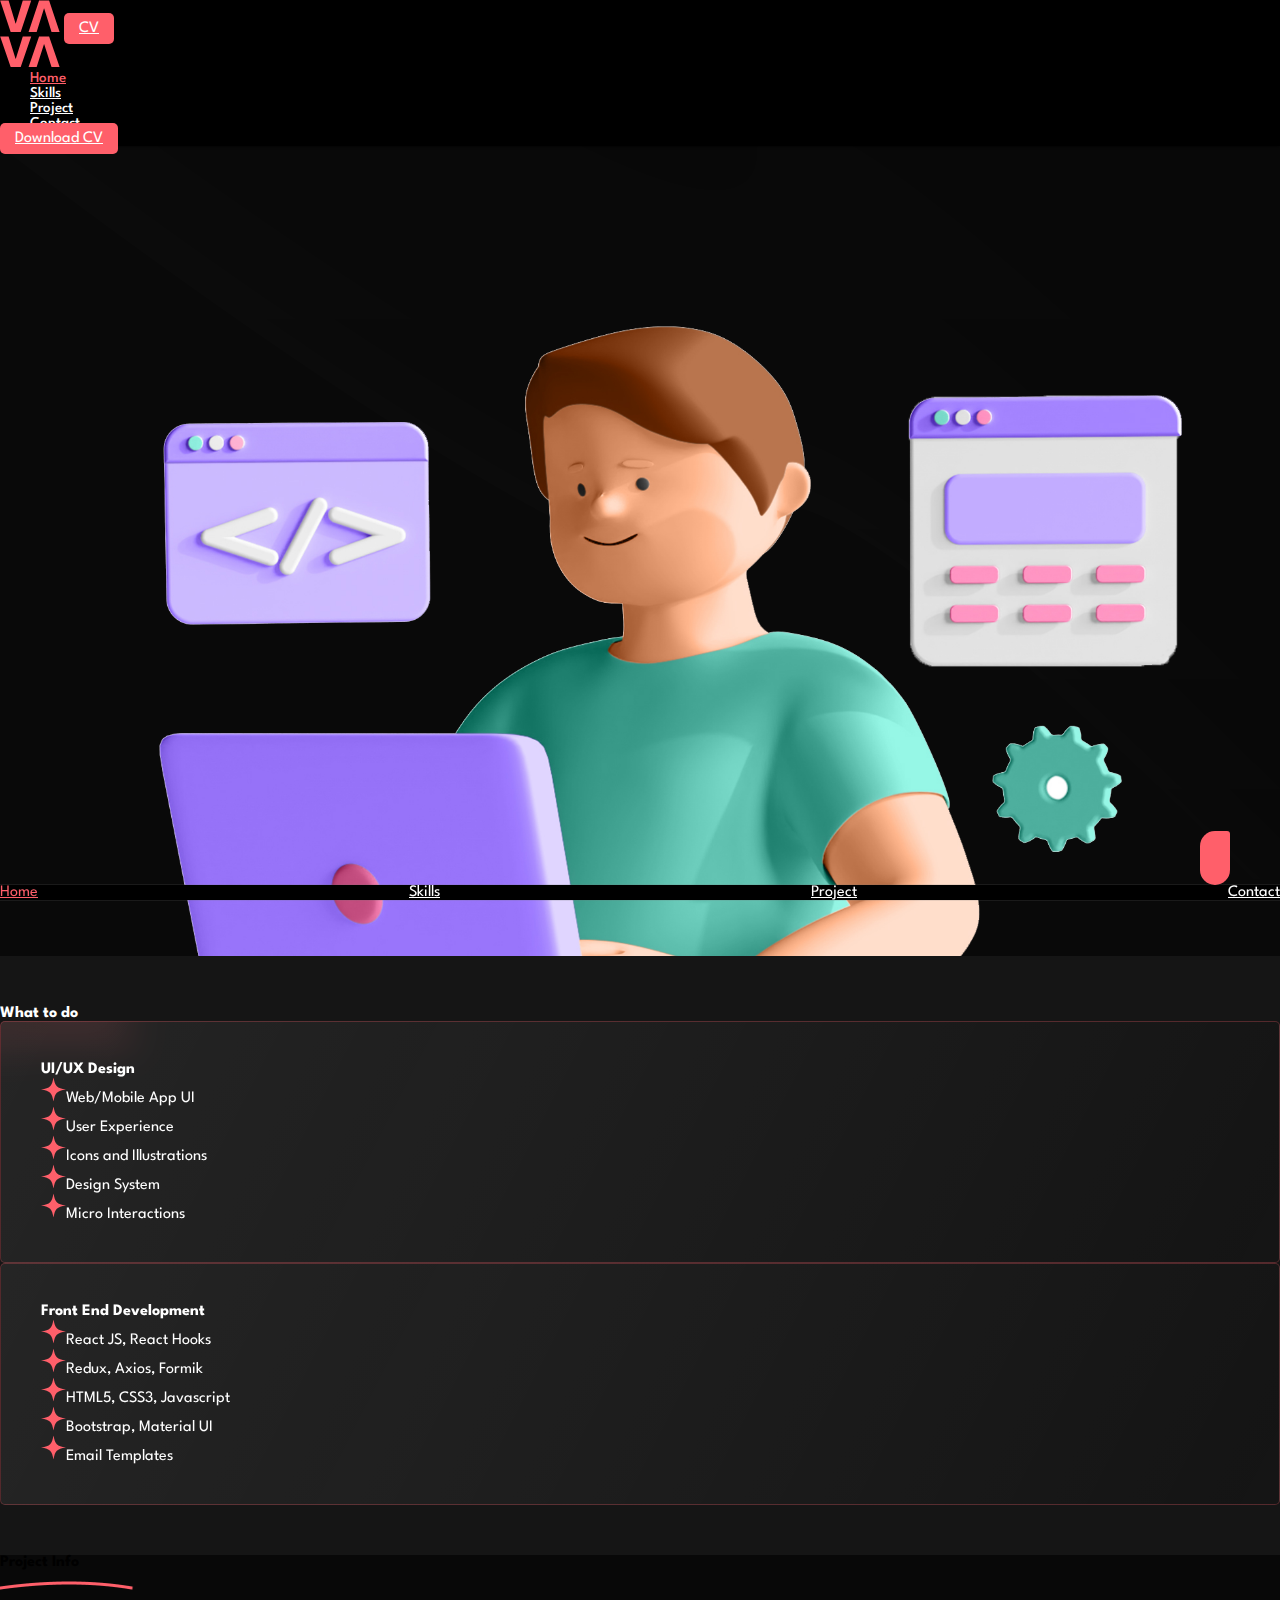
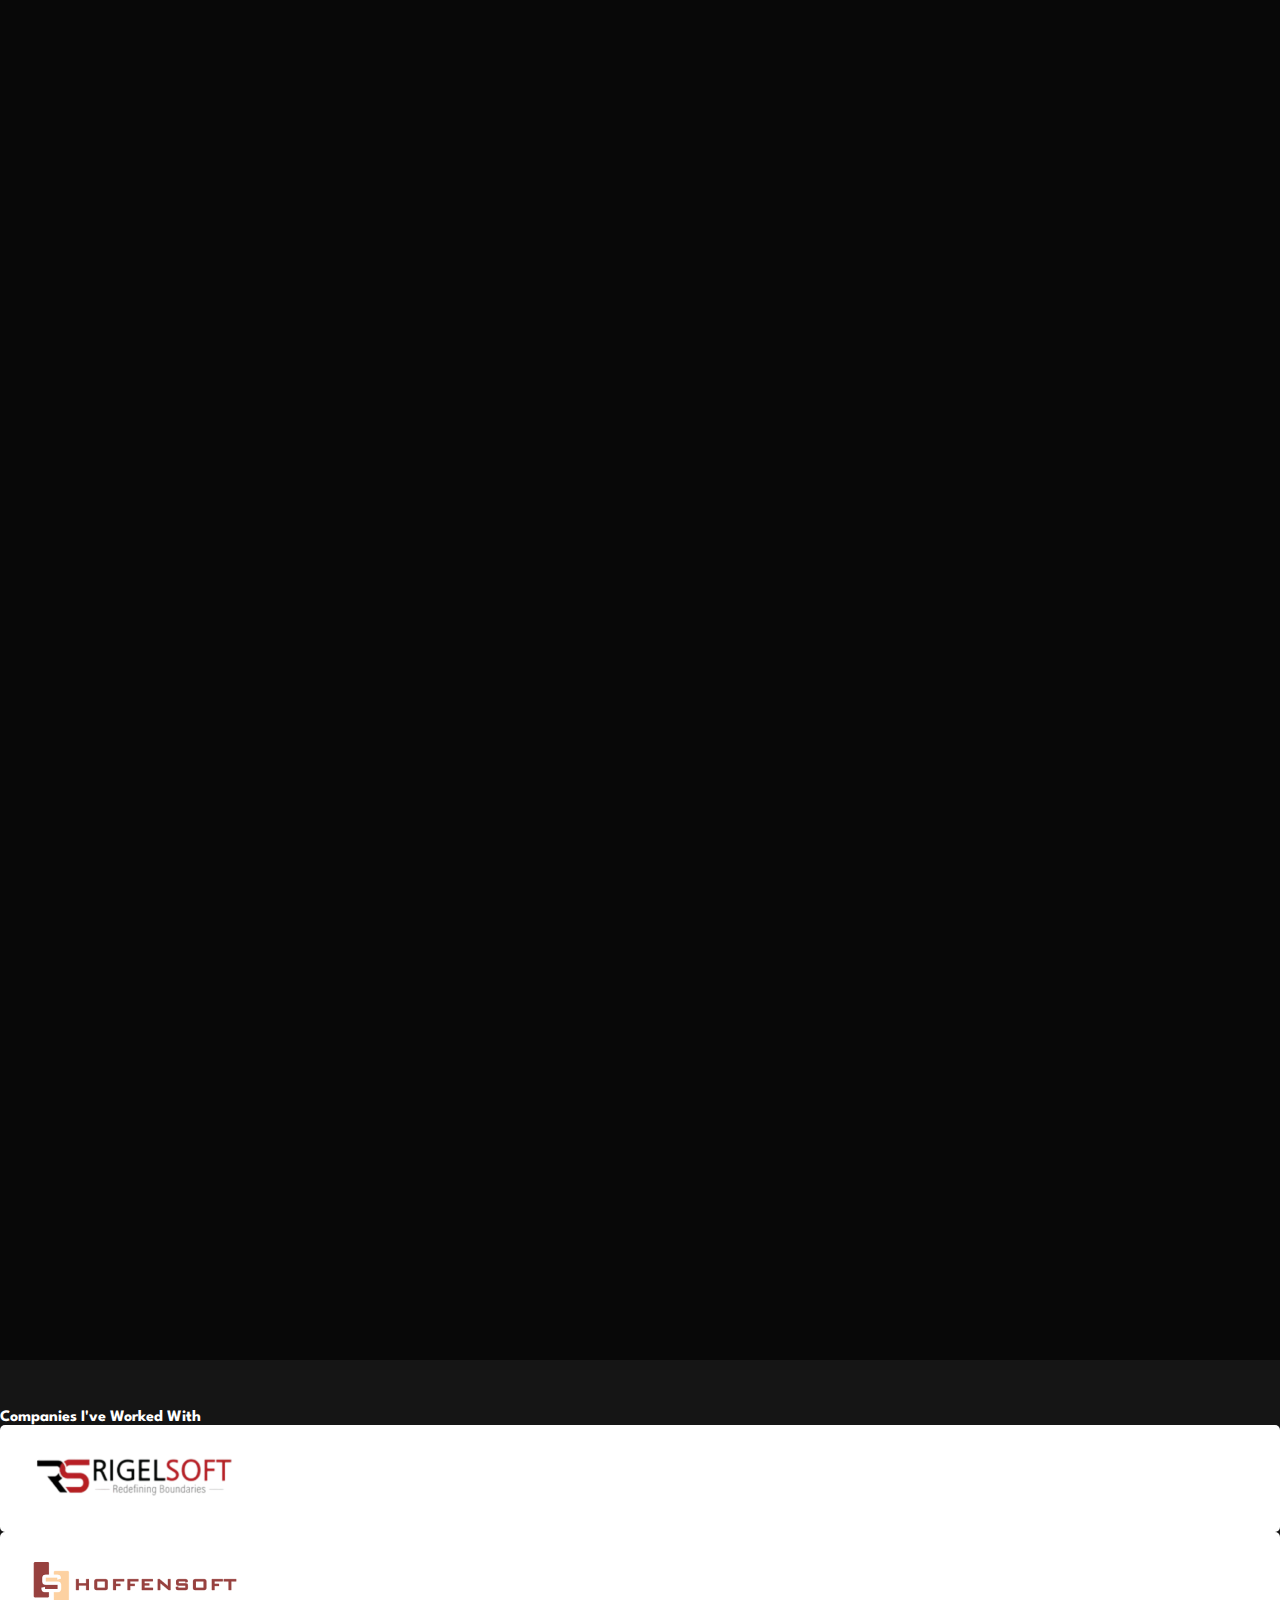
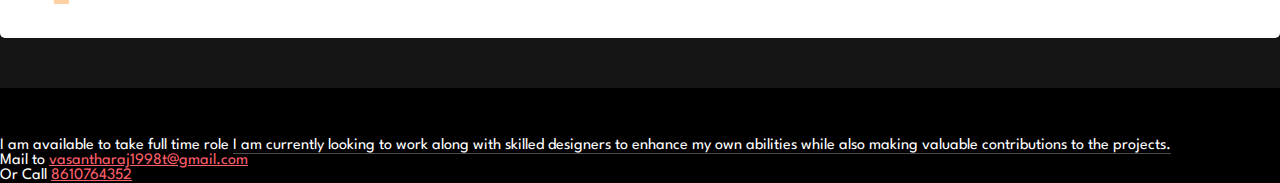
==== commit ca154326: "Add files via upload" ====
--- a/index.html
+++ b/index.html
@@ -1,271 +1,271 @@
-<!DOCTYPE html>
-<html lang="en">
-<head>
-  <meta charset="UTF-8">
-  <meta http-equiv="X-UA-Compatible" content="IE=edge">
-  <meta name="viewport" content="width=device-width, initial-scale=1.0">
-  <link rel="icon" type="image/x-icon" href="/images/logo.svg">
-  <title>Vasanth | UI/UX Designer | Front End Developer</title>
-  <link rel="stylesheet" href="style.css">
-
-  <link href="https://unpkg.com/aos@2.3.1/dist/aos.css" rel="stylesheet">
-
-  <!-- Bootstrap -->
-  <link href="https://cdn.jsdelivr.net/npm/bootstrap@5.1.3/dist/css/bootstrap.min.css" rel="stylesheet"
-    integrity="sha384-1BmE4kWBq78iYhFldvKuhfTAU6auU8tT94WrHftjDbrCEXSU1oBoqyl2QvZ6jIW3" crossorigin="anonymous"/>
-    <script src="https://cdn.jsdelivr.net/npm/bootstrap@5.1.3/dist/js/bootstrap.bundle.min.js"
-    integrity="sha384-ka7Sk0Gln4gmtz2MlQnikT1wXgYsOg+OMhuP+IlRH9sENBO0LRn5q+8nbTov4+1p"
-    crossorigin="anonymous"></script>
-
-  <!-- Icons -->
-  <link rel="stylesheet" href="https://pro.fontawesome.com/releases/v5.10.0/css/all.css"
-    integrity="sha384-AYmEC3Yw5cVb3ZcuHtOA93w35dYTsvhLPVnYs9eStHfGJvOvKxVfELGroGkvsg+p" crossorigin="anonymous" />
-
-  <!-- Jquery -->
-  <script src="https://ajax.googleapis.com/ajax/libs/jquery/3.5.1/jquery.min.js"></script>
-
-  <!-- Own Script -->
-  <script src="script.js"></script>
-</head>
-<body>
-    <div id="whatsappChat"></div>
-  <div id="header"></div>
-    <div class="land_page">
-      <div class="container">
-        <div class="row align-items-center pt-2 pb-5 py-md-5">
-          <div class="col-md-6 col-12 text-end d-block d-md-none">
-            <img src="images/vasa.png" alt="ref_img" width="100%">
-           </div>
-          <div class="col-md-6 px-4 mt-5 mt-md-0 col-12">
-            <h1>Hello&#128075; ,</h1>
-            <h1>I am <span class="grad_text">Vasantharaj</span></h1>
-            <p>Passionate UI Designer and Front-end Developer dedicated to crafting visually stunning and user-centric interfaces, seamlessly bridging design and functionality to deliver exceptional digital experiences.</p>
-            <div class="d-flex gap-3 align-items-center">
-              <a href="mailto:vasantharaj1998t@gmail.com" class="text-decoration-none btn_va">Hire Me</a>
-              <a href="https://drive.google.com/file/d/1Np-G5-OfYJnf1ZvyQcKqChGC1OTNnN53/view" target="_blank" class="text-decoration-none btn_outline_va">Download CV</a>
-            </div>
-            <div class="social mt-5 d-flex gap-5 align-items-center">
-              <a href="https://www.linkedin.com/in/vasantharaj98/" target="_blank">
-                <i class="fab fa-linkedin"></i>
-               </a>
-               <a href="https://github.com/vasantharaj98" target="_blank">
-                <i class="fab fa-github-square"></i>
-              </a>
-              <a href="https://www.instagram.com/varnam.designs" target="_blank">
-    
-                <i class="fab fa-instagram"></i>
-                       </a>
-              <a href="https://www.behance.net/vasanthraj5" target="_blank">
-    
-                <i class="fab fa-behance-square"></i>        </a>
-              <a href="https://dribbble.com/vasantharaj98" target="_blank">
-                <i class="fab fa-dribbble-square"></i>  </a>
-            </div>
-          </div>
-          <div class="col-md-6 col-12 text-end d-none d-md-block">
-           <img src="images/vasa.png" alt="ref_img" width="500">
-          </div>
-        </div>
-      </div>
-    </div>
-  <section id="skills">
-  <div class="skill">
-    <div class="container">
-      <div class="d-flex justify-content-center align-items-center">
-        <h4 class="heading">What to do</h4>
-      </div>
-      <div class="row gy-4 px-2 py-5">
-        <div class="col-md-6 col-12">
-            <div class="cus_card">
-              <h4>UI/UX Design</h4>
-              <div class="row mt-3 gy-4">
-                <div class="col-md-6 col-12">
-                    <img src="images/star.svg" alt="star" width="25"><span class="ms-3">Web/Mobile App UI</span>
-                </div>
-                <div class="col-md-6 col-12">
-                  <img src="images/star.svg" alt="star" width="25"><span class="ms-3">User Experience</span>
-                </div>
-                <div class="col-md-6 col-12">
-                  <img src="images/star.svg" alt="star" width="25"><span class="ms-3">Icons and Illustrations</span>
-                </div>
-                <div class="col-md-6 col-12">
-                  <img src="images/star.svg" alt="star" width="25"><span class="ms-3">Design System</span>
-              </div>
-              <div class="col-md-6 col-12">
-                <img src="images/star.svg" alt="star" width="25"><span class="ms-3">Micro Interactions</span>
-              </div>
-              </div>
-            </div>
-        </div>
-        <div class="col-md-6 col-12">
-          <div class="cus_card">
-            <h4>Front End Development</h4>
-            <div class="row mt-3 gy-4">
-              <div class="col-md-6 col-12">
-                  <img src="images/star.svg" alt="star" width="25"><span class="ms-3">React JS, React Hooks</span>
-              </div>
-              <div class="col-md-6 col-12">
-                <img src="images/star.svg" alt="star" width="25"><span class="ms-3">Redux, Axios, Formik</span>
-              </div>
-              <div class="col-md-6 col-12">
-                <img src="images/star.svg" alt="star" width="25"><span class="ms-3">HTML5, CSS3, Javascript</span>
-              </div>
-              <div class="col-md-6 col-12">
-                <img src="images/star.svg" alt="star" width="25"><span class="ms-3">Bootstrap, Material UI</span>
-            </div>
-            <div class="col-md-6 col-12">
-              <img src="images/star.svg" alt="star" width="25"><span class="ms-3">Email Templates</span>
-            </div>
-            </div>
-          </div>
-        </div>
-      </div>
-    </div>
-  </div>
-</section>
-<section id="project">
-  <div class="py-5">
-    <div class="container">
-      <div class="d-flex justify-content-center align-items-center">
-        <h4 class="heading text-white">Project Info</h4>
-      </div>
-      <div class="row gy-4 px-2 py-5">
-        <div data-aos="zoom-in" data-aos-easing="linear"
-        data-aos-duration="600" class="col-md-6 col-12">
-          <a href="#" style="text-decoration: none;">
-            <div class="cus_card">
-              <h3>TruckBee</h3>
-              <span class="text-muted">Branding, Interaction, Web Design, App Design</span>
-              <div class="row mt-3 gy-4">
-                <div class="col-6">
-                    <img src="images/truck_logo_2 1.jpg" alt="star" style="object-fit: cover;width: 100%;">
-                </div>
-                <div class="col-6">
-                  <img src="images/truck_2.jpg" alt="star" style="object-fit: cover;width: 100%;">
-                </div>
-              </div>
-            </div>
-          </a>
-        </div>
-        <div data-aos="zoom-in" data-aos-easing="linear"
-        data-aos-duration="600" class="col-md-6 col-12">
-          <a href="#" style="text-decoration: none;">
-            <div class="cus_card">
-              <h3>Uyiri</h3>
-              <span class="text-muted">Branding, Interaction, App Design</span>
-              <div class="row mt-3 gy-4">
-                <div class="col-6">
-                    <img src="images/uyiri_1.jpg" alt="star" style="object-fit: cover;width: 100%;">
-                </div>
-                <div class="col-6">
-                  <img src="images/uyiri_2.jpg" alt="star" style="object-fit: cover;width: 100%;">
-                </div>
-              </div>
-            </div>
-          </a>
-        </div>
-        <div data-aos="zoom-in" data-aos-easing="linear"
-        data-aos-duration="600" class="col-md-6 col-12">
-          <a href="#" style="text-decoration: none;">
-            <div class="cus_card">
-              <h3>Lyfngo</h3>
-              <span class="text-muted">Branding, Interaction, Web Design, App Design</span>
-              <div class="row mt-3 gy-4">
-                <div class="col-6">
-                    <img src="images/lyfngo_2.jpg" alt="star" style="object-fit: cover;width: 100%;">
-                </div>
-                <div class="col-6">
-                  <img src="images/lyfngo.jpg" alt="star" style="object-fit: cover;width: 100%;;">
-                </div>
-              </div>
-            </div>
-          </a>
-        </div>
-        <div data-aos="zoom-in" data-aos-easing="linear"
-        data-aos-duration="600" class="col-md-6 col-12">
-          <a href="#" style="text-decoration: none;">
-            <div class="cus_card">
-              <h3>Uyirbu</h3>
-              <span class="text-muted">Web Design, Development</span>
-              <div class="row mt-3 gy-4">
-                <div class="col-6">
-                    <img src="images/uyirbu_1.jpg" alt="star" style="object-fit: cover;width: 100%;">
-                </div>
-                <div class="col-6">
-                  <img src="images/uyirbu.jpg" alt="star" style="object-fit: cover;width: 100%;">
-                </div>
-              </div>
-            </div>
-          </a>
-        </div>
-        <div class="col-md-6  col-12" data-aos="zoom-in" data-aos-easing="linear"
-        data-aos-duration="600">
-          <a href="#" style="text-decoration: none;">
-            <div class="cus_card">
-              <h3>Origin</h3>
-              <span class="text-muted">Branding, Web Design</span>
-              <div class="row mt-3 gy-4">
-                <div class="col-6">
-                    <img src="images/origin_1.jpg" alt="star" style="object-fit: cover;width: 100%;">
-                </div>
-                <div class="col-6">
-                  <img src="images/origin_2.jpg" alt="star" style="object-fit: cover;width: 100%;">
-                </div>
-              </div>
-            </div>
-          </a>
-        </div>
-      </div>
-    </div>
-  </div>
-</section>
-  <div class="skill">
-    <div class="container">
-      <div class="d-flex justify-content-center align-items-center">
-        <h4 class="heading">Companies I've Worked With</h4>
-      </div>
-      <div class="row justify-content-center gy-4 py-5">
-        <div class="col-md-3 col-11">
-            <div class="com_card text-center">
-              <a href="https://rigelsoft.com/" target="_blank">
-              <img src="images/rigel.png" alt="rigel">
-            </a>
-            </div>
-        </div>
-        <div class="col-md-3 col-11">
-          <div class="com_card text-center">
-            <a href="https://www.hoffensoft.com/" target="_blank">
-            <img src="images/hoffen.png" alt="hoffen">
-          </a>
-          </div>
-        </div>
-      </div>
-    </div>
-  </div>
-  <div id="footer"></div>
-  <div class="mobile_menu d-md-none">
-    <div class="container px-4 py-3">
-      <ul class="navbar-nav">
-        <li class="nav-item">
-          <a class="nav-link active" aria-current="page" href="#">Home</a>
-        </li>
-        <li class="nav-item">
-          <a class="nav-link" href="#skills">Skills</a>
-        </li>
-        <li class="nav-item">
-          <a class="nav-link" href="#project">Project</a>
-        </li>
-        <li class="nav-item">
-          <a class="nav-link" href="#footer">Contact</a>
-        </li>
-      </ul>
-    </div>
-  </div>
-  
-  <script src="https://unpkg.com/aos@2.3.1/dist/aos.js"></script>
-  
-  <script>
-    AOS.init();
-  </script>
-</body>
+<!DOCTYPE html>
+<html lang="en">
+<head>
+  <meta charset="UTF-8">
+  <meta http-equiv="X-UA-Compatible" content="IE=edge">
+  <meta name="viewport" content="width=device-width, initial-scale=1.0">
+  <link rel="icon" type="image/x-icon" href="/images/logo.svg">
+  <title>Vasanth | UI/UX Designer | Front End Developer</title>
+  <link rel="stylesheet" href="style.css">
+
+  <link href="https://unpkg.com/aos@2.3.1/dist/aos.css" rel="stylesheet">
+
+  <!-- Bootstrap -->
+  <link href="https://cdn.jsdelivr.net/npm/bootstrap@5.1.3/dist/css/bootstrap.min.css" rel="stylesheet"
+    integrity="sha384-1BmE4kWBq78iYhFldvKuhfTAU6auU8tT94WrHftjDbrCEXSU1oBoqyl2QvZ6jIW3" crossorigin="anonymous"/>
+    <script src="https://cdn.jsdelivr.net/npm/bootstrap@5.1.3/dist/js/bootstrap.bundle.min.js"
+    integrity="sha384-ka7Sk0Gln4gmtz2MlQnikT1wXgYsOg+OMhuP+IlRH9sENBO0LRn5q+8nbTov4+1p"
+    crossorigin="anonymous"></script>
+
+  <!-- Icons -->
+  <link rel="stylesheet" href="https://pro.fontawesome.com/releases/v5.10.0/css/all.css"
+    integrity="sha384-AYmEC3Yw5cVb3ZcuHtOA93w35dYTsvhLPVnYs9eStHfGJvOvKxVfELGroGkvsg+p" crossorigin="anonymous" />
+
+  <!-- Jquery -->
+  <script src="https://ajax.googleapis.com/ajax/libs/jquery/3.5.1/jquery.min.js"></script>
+
+  <!-- Own Script -->
+  <script src="script.js"></script>
+</head>
+<body>
+    <div id="whatsappChat"></div>
+  <div id="header"></div>
+    <div class="land_page">
+      <div class="container">
+        <div class="row align-items-center pt-2 pb-5 py-md-5" style="height: 100vh;">
+          <div class="col-md-6 col-12 text-end d-block d-md-none">
+            <img src="images/vc.png" alt="ref_img" width="100%">
+           </div>
+          <div class="col-md-6 px-4 mt-5 mt-md-0 col-12">
+            <h1>Hello&#128075; ,</h1>
+            <h1>I am <span class="grad_text">Vasantharaj</span></h1>
+            <p>Passionate UI Designer and Front-end Developer dedicated to crafting visually stunning and user-centric interfaces, seamlessly bridging design and functionality to deliver exceptional digital experiences.</p>
+            <div class="d-flex gap-3 align-items-center">
+              <a href="mailto:vasantharaj1998t@gmail.com" class="text-decoration-none btn_va">Hire Me</a>
+              <a href="https://drive.google.com/file/d/1Np-G5-OfYJnf1ZvyQcKqChGC1OTNnN53/view" target="_blank" class="text-decoration-none btn_outline_va">Download CV</a>
+            </div>
+            <div class="social mt-5 d-flex gap-5 align-items-center">
+              <a href="https://www.linkedin.com/in/vasantharaj98/" target="_blank">
+                <i class="fab fa-linkedin"></i>
+               </a>
+               <a href="https://github.com/vasantharaj98" target="_blank">
+                <i class="fab fa-github-square"></i>
+              </a>
+              <a href="https://www.instagram.com/varnam.designs" target="_blank">
+    
+                <i class="fab fa-instagram"></i>
+                       </a>
+              <a href="https://www.behance.net/vasanthraj5" target="_blank">
+    
+                <i class="fab fa-behance-square"></i>        </a>
+              <a href="https://dribbble.com/vasantharaj98" target="_blank">
+                <i class="fab fa-dribbble-square"></i>  </a>
+            </div>
+          </div>
+          <div class="col-md-6 col-12 text-end d-none d-md-block">
+           <img src="images/vc.png" alt="ref_img" width="600">
+          </div>
+        </div>
+      </div>
+    </div>
+  <section id="skills">
+  <div class="skill">
+    <div class="container">
+      <div class="d-flex justify-content-center align-items-center">
+        <h4 class="heading">What to do</h4>
+      </div>
+      <div class="row gy-4 px-2 py-5">
+        <div class="col-md-6 col-12">
+            <div class="cus_card">
+              <h4>UI/UX Design</h4>
+              <div class="row mt-3 gy-4">
+                <div class="col-md-6 col-12">
+                    <img src="images/star.svg" alt="star" width="25"><span class="ms-3">Web/Mobile App UI</span>
+                </div>
+                <div class="col-md-6 col-12">
+                  <img src="images/star.svg" alt="star" width="25"><span class="ms-3">User Experience</span>
+                </div>
+                <div class="col-md-6 col-12">
+                  <img src="images/star.svg" alt="star" width="25"><span class="ms-3">Icons and Illustrations</span>
+                </div>
+                <div class="col-md-6 col-12">
+                  <img src="images/star.svg" alt="star" width="25"><span class="ms-3">Design System</span>
+              </div>
+              <div class="col-md-6 col-12">
+                <img src="images/star.svg" alt="star" width="25"><span class="ms-3">Micro Interactions</span>
+              </div>
+              </div>
+            </div>
+        </div>
+        <div class="col-md-6 col-12">
+          <div class="cus_card">
+            <h4>Front End Development</h4>
+            <div class="row mt-3 gy-4">
+              <div class="col-md-6 col-12">
+                  <img src="images/star.svg" alt="star" width="25"><span class="ms-3">React JS, React Hooks</span>
+              </div>
+              <div class="col-md-6 col-12">
+                <img src="images/star.svg" alt="star" width="25"><span class="ms-3">Redux, Axios, Formik</span>
+              </div>
+              <div class="col-md-6 col-12">
+                <img src="images/star.svg" alt="star" width="25"><span class="ms-3">HTML5, CSS3, Javascript</span>
+              </div>
+              <div class="col-md-6 col-12">
+                <img src="images/star.svg" alt="star" width="25"><span class="ms-3">Bootstrap, Material UI</span>
+            </div>
+            <div class="col-md-6 col-12">
+              <img src="images/star.svg" alt="star" width="25"><span class="ms-3">Email Templates</span>
+            </div>
+            </div>
+          </div>
+        </div>
+      </div>
+    </div>
+  </div>
+</section>
+<section id="project">
+  <div class="py-5">
+    <div class="container">
+      <div class="d-flex justify-content-center align-items-center">
+        <h4 class="heading text-white">Project Info</h4>
+      </div>
+      <div class="row gy-4 px-2 py-5">
+        <div data-aos="zoom-in" data-aos-easing="linear"
+        data-aos-duration="600" class="col-md-6 col-12">
+          <a href="#" style="text-decoration: none;">
+            <div class="cus_card">
+              <h3>TruckBee</h3>
+              <span class="text-muted">Branding, Interaction, Web Design, App Design</span>
+              <div class="row mt-3 gy-4">
+                <div class="col-6">
+                    <img src="images/truck_logo_2 1.jpg" alt="star" style="object-fit: cover;width: 100%;">
+                </div>
+                <div class="col-6">
+                  <img src="images/truck_2.jpg" alt="star" style="object-fit: cover;width: 100%;">
+                </div>
+              </div>
+            </div>
+          </a>
+        </div>
+        <div data-aos="zoom-in" data-aos-easing="linear"
+        data-aos-duration="600" class="col-md-6 col-12">
+          <a href="#" style="text-decoration: none;">
+            <div class="cus_card">
+              <h3>Uyiri</h3>
+              <span class="text-muted">Branding, Interaction, App Design</span>
+              <div class="row mt-3 gy-4">
+                <div class="col-6">
+                    <img src="images/uyiri_1.jpg" alt="star" style="object-fit: cover;width: 100%;">
+                </div>
+                <div class="col-6">
+                  <img src="images/uyiri_2.jpg" alt="star" style="object-fit: cover;width: 100%;">
+                </div>
+              </div>
+            </div>
+          </a>
+        </div>
+        <div data-aos="zoom-in" data-aos-easing="linear"
+        data-aos-duration="600" class="col-md-6 col-12">
+          <a href="#" style="text-decoration: none;">
+            <div class="cus_card">
+              <h3>Lyfngo</h3>
+              <span class="text-muted">Branding, Interaction, Web Design, App Design</span>
+              <div class="row mt-3 gy-4">
+                <div class="col-6">
+                    <img src="images/lyfngo_2.jpg" alt="star" style="object-fit: cover;width: 100%;">
+                </div>
+                <div class="col-6">
+                  <img src="images/lyfngo.jpg" alt="star" style="object-fit: cover;width: 100%;;">
+                </div>
+              </div>
+            </div>
+          </a>
+        </div>
+        <div data-aos="zoom-in" data-aos-easing="linear"
+        data-aos-duration="600" class="col-md-6 col-12">
+          <a href="#" style="text-decoration: none;">
+            <div class="cus_card">
+              <h3>Uyirbu</h3>
+              <span class="text-muted">Web Design, Development</span>
+              <div class="row mt-3 gy-4">
+                <div class="col-6">
+                    <img src="images/uyirbu_1.jpg" alt="star" style="object-fit: cover;width: 100%;">
+                </div>
+                <div class="col-6">
+                  <img src="images/uyirbu.jpg" alt="star" style="object-fit: cover;width: 100%;">
+                </div>
+              </div>
+            </div>
+          </a>
+        </div>
+        <div class="col-md-6  col-12" data-aos="zoom-in" data-aos-easing="linear"
+        data-aos-duration="600">
+          <a href="#" style="text-decoration: none;">
+            <div class="cus_card">
+              <h3>Origin</h3>
+              <span class="text-muted">Branding, Web Design</span>
+              <div class="row mt-3 gy-4">
+                <div class="col-6">
+                    <img src="images/origin_1.jpg" alt="star" style="object-fit: cover;width: 100%;">
+                </div>
+                <div class="col-6">
+                  <img src="images/origin_2.jpg" alt="star" style="object-fit: cover;width: 100%;">
+                </div>
+              </div>
+            </div>
+          </a>
+        </div>
+      </div>
+    </div>
+  </div>
+</section>
+  <div class="skill">
+    <div class="container">
+      <div class="d-flex justify-content-center align-items-center">
+        <h4 class="heading">Companies I've Worked With</h4>
+      </div>
+      <div class="row justify-content-center gy-4 py-5">
+        <div class="col-md-3 col-11">
+            <div class="com_card text-center">
+              <a href="https://rigelsoft.com/" target="_blank">
+              <img src="images/rigel.png" alt="rigel">
+            </a>
+            </div>
+        </div>
+        <div class="col-md-3 col-11">
+          <div class="com_card text-center">
+            <a href="https://www.hoffensoft.com/" target="_blank">
+            <img src="images/hoffen.png" alt="hoffen">
+          </a>
+          </div>
+        </div>
+      </div>
+    </div>
+  </div>
+  <div id="footer"></div>
+  <div class="mobile_menu d-md-none">
+    <div class="container px-4 py-3">
+      <ul class="navbar-nav">
+        <li class="nav-item">
+          <a class="nav-link active" aria-current="page" href="#">Home</a>
+        </li>
+        <li class="nav-item">
+          <a class="nav-link" href="#skills">Skills</a>
+        </li>
+        <li class="nav-item">
+          <a class="nav-link" href="#project">Project</a>
+        </li>
+        <li class="nav-item">
+          <a class="nav-link" href="#footer">Contact</a>
+        </li>
+      </ul>
+    </div>
+  </div>
+  
+  <script src="https://unpkg.com/aos@2.3.1/dist/aos.js"></script>
+  
+  <script>
+    AOS.init();
+  </script>
+</body>
 </html>--- a/style.css
+++ b/style.css
@@ -1,385 +1,385 @@
-@import url('https://fonts.googleapis.com/css2?family=League+Spartan:wght@100;300;400;500;600&display=swap');
-
-:root {
-    --FONT-FAMILY-ONE: 'League Spartan', sans-serif;
-    --FONT-FAMILY-TWO: 'Poppins', sans-serif;
-    --BLACK: #000;
-    --WHITE:#fff;
-    --PRIMARY-COLOR: #FF5F6A;
-    --SECONDARY-COLOR: #1A8917;
-    --TEXT-COLOR: #ececec;
-    --BG-COLOR: #080808;
-    --SEC-BG-COLOR: #151515;
-    --BORDER-COLOR: #ffdbbe;
-    --LIGHT-COLOR: #c6c6c6;
-}
-
-*{
-    margin: 0;
-    padding: 0;
-    box-sizing: border-box;
-    scroll-behavior: smooth;
-}
-body{
-    background-color: var(--BG-COLOR) !important;
-    width: 100%;
-    height: 100%;
-    font-family: var(--FONT-FAMILY-ONE) !important;
-    min-height: 100vh;
-    display: flex;
-    flex-direction: column;
-}
-
-.btn_va{
-    background-color: var(--PRIMARY-COLOR);
-    color: #fff; 
-    padding: 10px 15px;
-    border-radius: 5px;
-    border-color: var(--PRIMARY-COLOR) !important;
-    border: 1px solid;
-}
-.btn_outline_va{
-    border-color: var(--PRIMARY-COLOR);
-    border: 1px solid;
-    color: var(--PRIMARY-COLOR); 
-    padding: 10px 15px;
-    border-radius: 5px;
-}
-
-.btn_va:hover{
-    background-color: var(--PRIMARY-COLOR);
-    color: #fff; 
-    position: relative;
-    overflow: hidden;
-}
-.btn_va:hover::before{
-    content: '';
-    width: 15px;
-    height: 100px;
-    transform: rotate(45deg);
-    background: #fff;
-    position: absolute;
-    top: -50px;
-    left: -10px;
-    opacity: 0;
-    animation: slide 0.5s ease-in-out;
-}
-@keyframes slide{
-    from{
-        top: -50px;
-        left: -10px;
-        opacity: 0;
-    }
-    to{
-        top: -10px;
-        left: 150px;  
-        opacity: 1;
-    }
-}
-.btn_outline_va:hover{
-    border-color: var(--PRIMARY-COLOR);
-    color: var(--PRIMARY-COLOR); 
-    position: relative;
-    overflow: hidden;
-}
-.btn_outline_va:hover::before{
-    content: '';
-    width: 15px;
-    height: 100px;
-    transform: rotate(45deg);
-    background: #fff;
-    position: absolute;
-    top: -50px;
-    left: -10px;
-    opacity: 0;
-    animation: slide 0.5s ease-in-out;
-}
-
-.heading{
-    position: relative;
-    width: fit-content;
-}
-.heading::before{
-    content: url(images/Vector.png);
-    position: absolute;
-    left: 50%;
-    transform: translateX(-50%);
-    bottom: -35px;
-}
-.cus_card{
-    border-radius: 5px;
-    border: 1px solid rgba(255, 95, 106, 0.27);
-    background: linear-gradient(117deg, rgba(255, 255, 255, 0.07) 0.95%, rgba(255, 255, 255, 0.00) 100%);
-    backdrop-filter: blur(18.5px);
-    color: var(--WHITE);
-    padding: 40px;
-
-}
-.com_card{
-    border-radius: 5px;
-    background: #fff;
-    backdrop-filter: blur(18.5px);
-    color: var(--WHITE);
-    padding: 30px;
-}
-.available{
-    position: relative;
-}
-.available::before{
-    content: '';
-    width: 15px;
-    height: 15px;
-    border-radius: 50%;
-    background-color: #1A8917;
-    position: absolute;
-    top: 3.5px;
-    left: -30px;
-    display: block;
-}
-.available::after{
-    content: '';
-    width: 15px;
-    height: 15px;
-    border-radius: 50%;
-    position: absolute;
-    display: block;
-    animation: myMove 2s infinite ease-in-out;
-}
-
-@keyframes myMove {
-    0%{
-        width: 15px;
-        height: 15px;
-        top: 3.5px;
-        left: -30px;
-        border: 2px solid #1A8917;
-        opacity: 1;
-    }
-    100%{
-        width: 30px;
-        height: 30px;
-        border: 2px solid #1A8917;
-        opacity: 0;
-        top: -4px;
-        left: -37px;
-    }
-}
-
-/* Header */
-.top_header{
-    z-index: 100;
-    width: 100%;
-    background-color: var(--BLACK);
-}
-.top_header .fixed-top{
-    top: -40px !important;
-    transform: translateY(40px);
-    transition: transform .3s ease;
-    background-color: var(--BLACK);
-}
-/* Header */
-
-/* Header V3 */
-.top_header.v3{
-    box-shadow: 0px 0px 3px;
-}
-.top_header.v3 .fixed-top{
-    box-shadow: 0px 0px 3px;
-}
-.top_header.v3 .nav-link{
-    font-size: 15px;
-    font-weight: 500;
-    padding: 0px 30px !important;
-    color: var(--WHITE) !important;
-}
-.top_header.v3 .nav-link:hover{
-    color: var(--PRIMARY-COLOR) !important;
-}
-.top_header.v3 .nav-link.active{
-    color: var(--PRIMARY-COLOR) !important;
-}
-.top_header.v3 .fixed-top .nav-link{
-    color: var(--WHITE)!important;
-}
-.top_header.v3 .fixed-top .nav-link.active{
-    color: var(--PRIMARY-COLOR)!important;
-}
-.top_header.v3 .fixed-top .nav-link:hover{
-    color: var(--PRIMARY-COLOR) !important;
-}
-.top_header.v3 .btn{
-    background-color: var(--PRIMARY-COLOR);
-    color: #fff; 
-    padding: 8px 15px;
-    border-radius: 5px;
-    position: relative;
-    overflow: hidden;
-}
-.top_header.v3 .btn:hover::before{
-    content: '';
-    width: 15px;
-    height: 100px;
-    transform: rotate(45deg);
-    background: #fff;
-    position: absolute;
-    top: -50px;
-    left: -10px;
-    opacity: 0;
-    animation: slide 0.5s ease-in-out;
-}
-.top_header.v3 .dropdown-menu{
-    background-color: var(--SECONDARY-COLOR) !important;
-    width: 250px;
-}
-.top_header.v3 .dropdown-item{
-    color: var(--WHITE) !important;
-    font-size: 14px;
-}
-.top_header.v3 .dropdown-item:hover{
-    background-color: var(--SECONDARY-COLOR) !important;
-}
-.top_header.v3 .dropdown-item:focus{
-    background-color: var(--SECONDARY-COLOR) !important;
-}
-/* Header V3 */
-
-/* Footer V1 */
-#footer{
-    margin-top: auto;
-}
-.footer.v1{
-    background-color: var(--BLACK);
-    color: var(--WHITE);
-}
-.footer.v1 i{
-    color: var(--WHITE);
-    font-size: 27px;
-} 
-.footer.v1 i:hover{
-    color: var(--PRIMARY-COLOR);
-    font-size: 27px;
-}
-/* Footer V1 */
-
-.mobile_menu{
-    position: fixed;
-    bottom: 0;
-    width: 100%;
-    background: var(--BLACK);
-    box-shadow: 0px 0px 1px #737373;
-}
-
-.mobile_menu .navbar-nav{
-    display: flex;
-    justify-content: space-between;
-    flex-direction: row;
-}
-
-.mobile_menu .nav-link{
-    color: var(--WHITE);
-}
-
-.mobile_menu .nav-link.active{
-    color: var(--PRIMARY-COLOR);
-}
-
-.social a{
-    font-size: 27px;
-    color: var(--WHITE);
-    text-decoration: none;
-}
-.social a:hover{
-    font-size: 27px;
-    color: var(--PRIMARY-COLOR);
-    text-decoration: none;
-}
-
-/* Whatsapp Chat */
-.chat_withus{
-    position: fixed;
-    right:50px;
-    bottom:30px;
-    z-index: 1111111; 
-}
-.chat-red{
-    background-color: var(--PRIMARY-COLOR) !important;
-    color: #fff !important;
-    padding:15px 15px !important;
-    border-radius: 50px 10px 50px 50px;
-    position: relative;
-}
-
-.chat_withus a{
-    /* box-shadow: 0px 0px 5px #a8a8a8; */
-    font-size: 25px !important;
-}
-/* Whatsapp Chat */
-
-/* Components Styles */
-
-
-/* Land Page */
-
-.land_page{
-    background: url(images/top_bg.png);
-    height: 90vh;
-    width: 100%;
-    background-repeat: no-repeat;
-    /* background-position: center; */
-    object-fit: cover;
-    overflow: hidden;
-}
-.land_page h1{
-    color: var(--WHITE);
-}
-.land_page p{
-    padding: 10px 0px;
-    line-height: 35px;
-    font-size: 20px;
-    color: var(--WHITE);
-}
-.land_page .grad_text{
-    background: linear-gradient(92deg, #E741B8 40.97%, rgba(255, 188, 16, 0.83) 97.34%);
-background-clip: text;
--webkit-background-clip: text;
--webkit-text-fill-color: transparent;
-}
-
-/* Skills */
-
-.skill{
-    background-color: var(--SEC-BG-COLOR);
-    padding: 50px 0px;
-}
-.skill h4{
-    color: var(--WHITE);
-}
-#skills{
-    scroll-margin-top: 50px;
-}
-#project{
-    scroll-margin-top: 50px;
-}
-
-/* Components Styles */
-
-@media(max-width:830px){
-
-}
-
-@media(max-width:500px){
-    .cus_card{
-        padding: 25px;
-    
-    }
-    .chat_withus{
-        right:20px;
-        bottom:100px;
-    }
-    .footer{
-        padding-bottom: 110px;
-    }
-    .land_page{
-        height: 100%;
-    }
-}
+@import url('https://fonts.googleapis.com/css2?family=League+Spartan:wght@100;300;400;500;600&display=swap');
+
+:root {
+    --FONT-FAMILY-ONE: 'League Spartan', sans-serif;
+    --FONT-FAMILY-TWO: 'Poppins', sans-serif;
+    --BLACK: #000;
+    --WHITE:#fff;
+    --PRIMARY-COLOR: #FF5F6A;
+    --SECONDARY-COLOR: #1A8917;
+    --TEXT-COLOR: #ececec;
+    --BG-COLOR: #080808;
+    --SEC-BG-COLOR: #151515;
+    --BORDER-COLOR: #ffdbbe;
+    --LIGHT-COLOR: #c6c6c6;
+}
+
+*{
+    margin: 0;
+    padding: 0;
+    box-sizing: border-box;
+    scroll-behavior: smooth;
+}
+body{
+    background-color: var(--BG-COLOR) !important;
+    width: 100%;
+    height: 100%;
+    font-family: var(--FONT-FAMILY-ONE) !important;
+    min-height: 100vh;
+    display: flex;
+    flex-direction: column;
+}
+
+.btn_va{
+    background-color: var(--PRIMARY-COLOR);
+    color: #fff; 
+    padding: 10px 15px;
+    border-radius: 5px;
+    border-color: var(--PRIMARY-COLOR) !important;
+    border: 1px solid;
+}
+.btn_outline_va{
+    border-color: var(--PRIMARY-COLOR);
+    border: 1px solid;
+    color: var(--PRIMARY-COLOR); 
+    padding: 10px 15px;
+    border-radius: 5px;
+}
+
+.btn_va:hover{
+    background-color: var(--PRIMARY-COLOR);
+    color: #fff; 
+    position: relative;
+    overflow: hidden;
+}
+.btn_va:hover::before{
+    content: '';
+    width: 15px;
+    height: 100px;
+    transform: rotate(45deg);
+    background: #fff;
+    position: absolute;
+    top: -50px;
+    left: -10px;
+    opacity: 0;
+    animation: slide 0.5s ease-in-out;
+}
+@keyframes slide{
+    from{
+        top: -50px;
+        left: -10px;
+        opacity: 0;
+    }
+    to{
+        top: -10px;
+        left: 150px;  
+        opacity: 1;
+    }
+}
+.btn_outline_va:hover{
+    border-color: var(--PRIMARY-COLOR);
+    color: var(--PRIMARY-COLOR); 
+    position: relative;
+    overflow: hidden;
+}
+.btn_outline_va:hover::before{
+    content: '';
+    width: 15px;
+    height: 100px;
+    transform: rotate(45deg);
+    background: #fff;
+    position: absolute;
+    top: -50px;
+    left: -10px;
+    opacity: 0;
+    animation: slide 0.5s ease-in-out;
+}
+
+.heading{
+    position: relative;
+    width: fit-content;
+}
+.heading::before{
+    content: url(images/Vector.png);
+    position: absolute;
+    left: 50%;
+    transform: translateX(-50%);
+    bottom: -35px;
+}
+.cus_card{
+    border-radius: 5px;
+    border: 1px solid rgba(255, 95, 106, 0.27);
+    background: linear-gradient(117deg, rgba(255, 255, 255, 0.07) 0.95%, rgba(255, 255, 255, 0.00) 100%);
+    backdrop-filter: blur(18.5px);
+    color: var(--WHITE);
+    padding: 40px;
+
+}
+.com_card{
+    border-radius: 5px;
+    background: #fff;
+    backdrop-filter: blur(18.5px);
+    color: var(--WHITE);
+    padding: 30px;
+}
+.available{
+    position: relative;
+}
+.available::before{
+    content: '';
+    width: 15px;
+    height: 15px;
+    border-radius: 50%;
+    background-color: #1A8917;
+    position: absolute;
+    top: 3.5px;
+    left: -30px;
+    display: block;
+}
+.available::after{
+    content: '';
+    width: 15px;
+    height: 15px;
+    border-radius: 50%;
+    position: absolute;
+    display: block;
+    animation: myMove 2s infinite ease-in-out;
+}
+
+@keyframes myMove {
+    0%{
+        width: 15px;
+        height: 15px;
+        top: 3.5px;
+        left: -30px;
+        border: 2px solid #1A8917;
+        opacity: 1;
+    }
+    100%{
+        width: 30px;
+        height: 30px;
+        border: 2px solid #1A8917;
+        opacity: 0;
+        top: -4px;
+        left: -37px;
+    }
+}
+
+/* Header */
+.top_header{
+    z-index: 100;
+    width: 100%;
+    background-color: var(--BLACK);
+}
+.top_header .fixed-top{
+    top: -40px !important;
+    transform: translateY(40px);
+    transition: transform .3s ease;
+    background-color: var(--BLACK);
+}
+/* Header */
+
+/* Header V3 */
+.top_header.v3{
+    box-shadow: 0px 0px 3px;
+}
+.top_header.v3 .fixed-top{
+    box-shadow: 0px 0px 3px;
+}
+.top_header.v3 .nav-link{
+    font-size: 15px;
+    font-weight: 500;
+    padding: 0px 30px !important;
+    color: var(--WHITE) !important;
+}
+.top_header.v3 .nav-link:hover{
+    color: var(--PRIMARY-COLOR) !important;
+}
+.top_header.v3 .nav-link.active{
+    color: var(--PRIMARY-COLOR) !important;
+}
+.top_header.v3 .fixed-top .nav-link{
+    color: var(--WHITE)!important;
+}
+.top_header.v3 .fixed-top .nav-link.active{
+    color: var(--PRIMARY-COLOR)!important;
+}
+.top_header.v3 .fixed-top .nav-link:hover{
+    color: var(--PRIMARY-COLOR) !important;
+}
+.top_header.v3 .btn{
+    background-color: var(--PRIMARY-COLOR);
+    color: #fff; 
+    padding: 8px 15px;
+    border-radius: 5px;
+    position: relative;
+    overflow: hidden;
+}
+.top_header.v3 .btn:hover::before{
+    content: '';
+    width: 15px;
+    height: 100px;
+    transform: rotate(45deg);
+    background: #fff;
+    position: absolute;
+    top: -50px;
+    left: -10px;
+    opacity: 0;
+    animation: slide 0.5s ease-in-out;
+}
+.top_header.v3 .dropdown-menu{
+    background-color: var(--SECONDARY-COLOR) !important;
+    width: 250px;
+}
+.top_header.v3 .dropdown-item{
+    color: var(--WHITE) !important;
+    font-size: 14px;
+}
+.top_header.v3 .dropdown-item:hover{
+    background-color: var(--SECONDARY-COLOR) !important;
+}
+.top_header.v3 .dropdown-item:focus{
+    background-color: var(--SECONDARY-COLOR) !important;
+}
+/* Header V3 */
+
+/* Footer V1 */
+#footer{
+    margin-top: auto;
+}
+.footer.v1{
+    background-color: var(--BLACK);
+    color: var(--WHITE);
+}
+.footer.v1 i{
+    color: var(--WHITE);
+    font-size: 27px;
+} 
+.footer.v1 i:hover{
+    color: var(--PRIMARY-COLOR);
+    font-size: 27px;
+}
+/* Footer V1 */
+
+.mobile_menu{
+    position: fixed;
+    bottom: 0;
+    width: 100%;
+    background: var(--BLACK);
+    box-shadow: 0px 0px 1px #737373;
+}
+
+.mobile_menu .navbar-nav{
+    display: flex;
+    justify-content: space-between;
+    flex-direction: row;
+}
+
+.mobile_menu .nav-link{
+    color: var(--WHITE);
+}
+
+.mobile_menu .nav-link.active{
+    color: var(--PRIMARY-COLOR);
+}
+
+.social a{
+    font-size: 27px;
+    color: var(--WHITE);
+    text-decoration: none;
+}
+.social a:hover{
+    font-size: 27px;
+    color: var(--PRIMARY-COLOR);
+    text-decoration: none;
+}
+
+/* Whatsapp Chat */
+.chat_withus{
+    position: fixed;
+    right:50px;
+    bottom:30px;
+    z-index: 1111111; 
+}
+.chat-red{
+    background-color: var(--PRIMARY-COLOR) !important;
+    color: #fff !important;
+    padding:15px 15px !important;
+    border-radius: 50px 10px 50px 50px;
+    position: relative;
+}
+
+.chat_withus a{
+    /* box-shadow: 0px 0px 5px #a8a8a8; */
+    font-size: 25px !important;
+}
+/* Whatsapp Chat */
+
+/* Components Styles */
+
+
+/* Land Page */
+
+.land_page{
+    background: url(images/top_bg.png);
+    height: 90vh;
+    width: 100%;
+    background-repeat: no-repeat;
+    /* background-position: center; */
+    object-fit: cover;
+    overflow: hidden;
+}
+.land_page h1{
+    color: var(--WHITE);
+}
+.land_page p{
+    padding: 10px 0px;
+    line-height: 35px;
+    font-size: 20px;
+    color: var(--WHITE);
+}
+.land_page .grad_text{
+    background: linear-gradient(92deg, #E741B8 40.97%, rgba(255, 188, 16, 0.83) 97.34%);
+background-clip: text;
+-webkit-background-clip: text;
+-webkit-text-fill-color: transparent;
+}
+
+/* Skills */
+
+.skill{
+    background-color: var(--SEC-BG-COLOR);
+    padding: 50px 0px;
+}
+.skill h4{
+    color: var(--WHITE);
+}
+#skills{
+    scroll-margin-top: 50px;
+}
+#project{
+    scroll-margin-top: 50px;
+}
+
+/* Components Styles */
+
+@media(max-width:830px){
+
+}
+
+@media(max-width:500px){
+    .cus_card{
+        padding: 25px;
+    
+    }
+    .chat_withus{
+        right:20px;
+        bottom:100px;
+    }
+    .footer{
+        padding-bottom: 110px;
+    }
+    .land_page{
+        height: 100%;
+    }
+}
